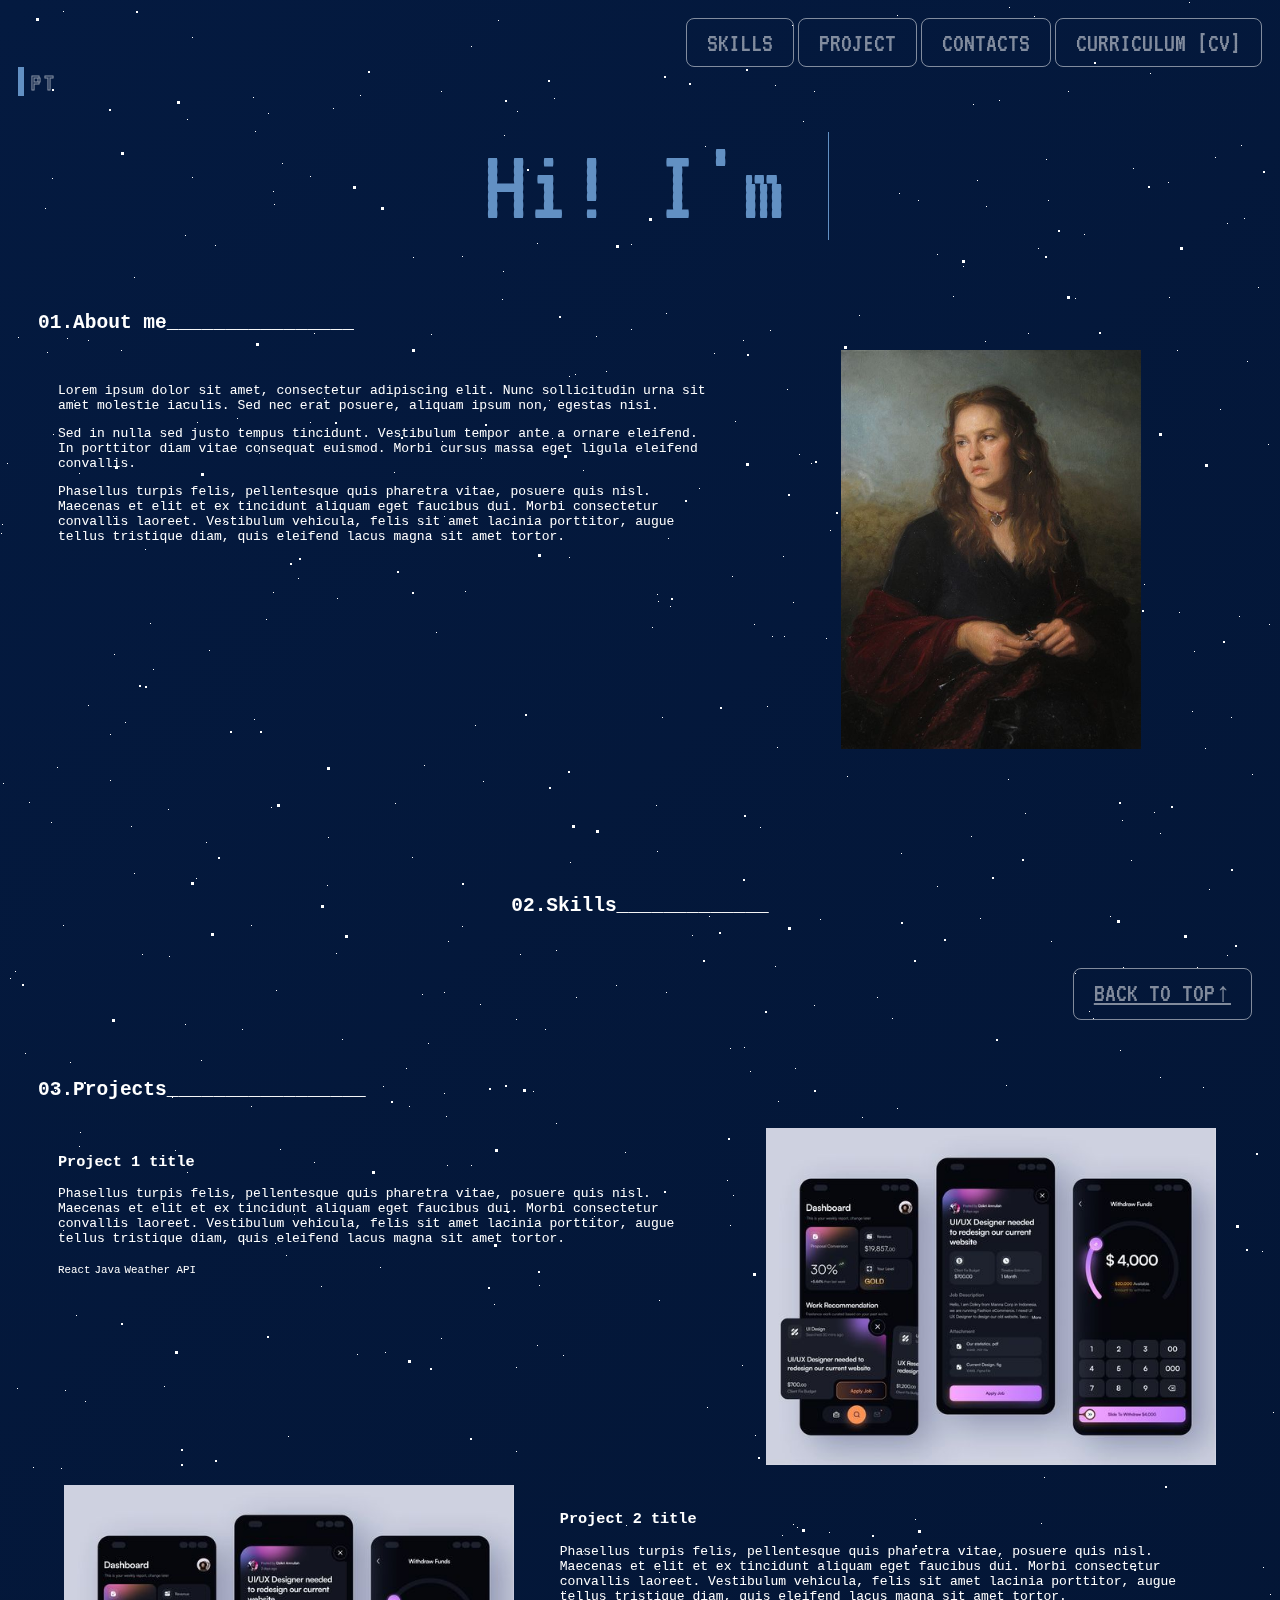
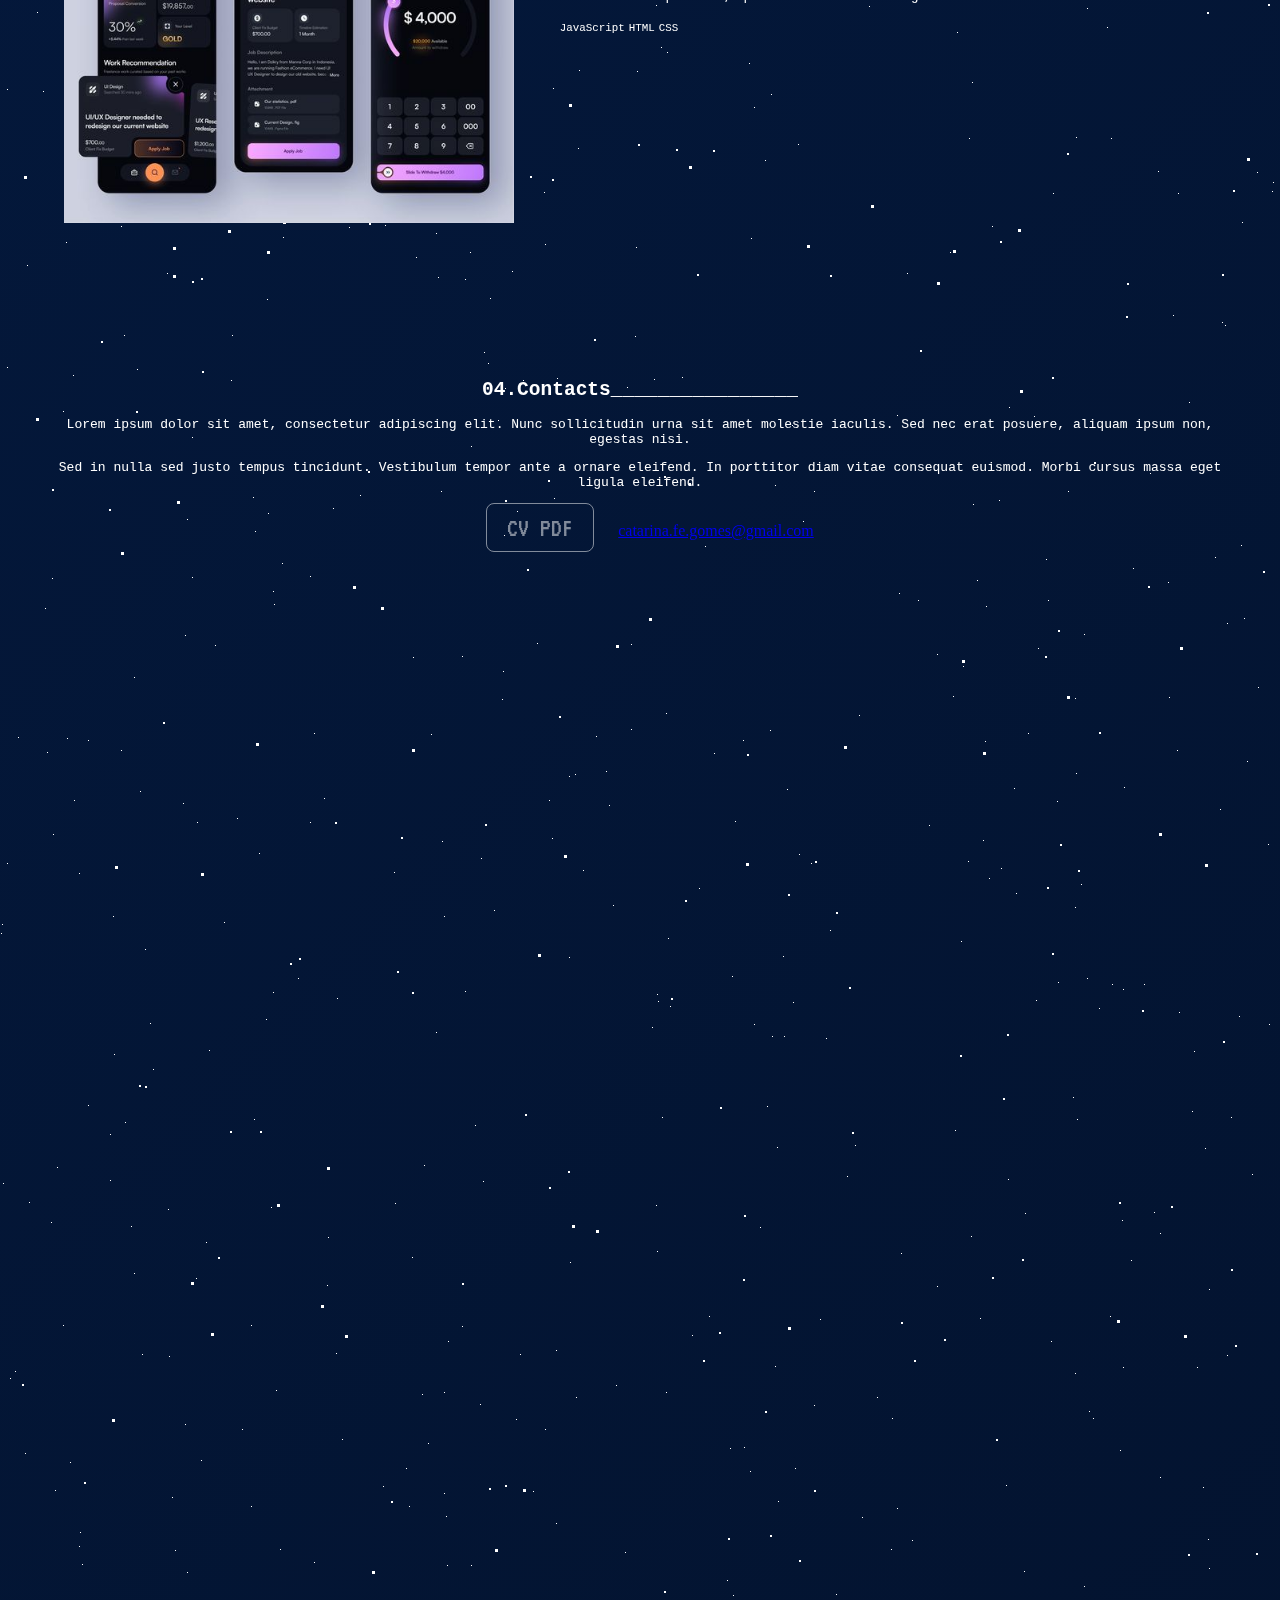
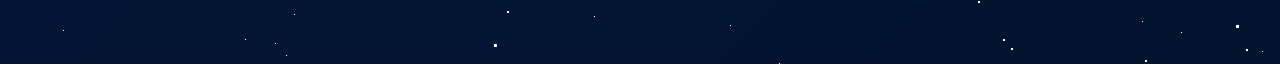
==== english.html @ 00a20826 "versão 5" ====
<!DOCTYPE html>
<html lang="pt-PT">
    <head>
        <meta charset="utf-8"/>
        <title>Catarina Gomes</title>
        <meta name="viewport" content="width=device-width"/>
        <link rel="icon" href="/favicon-nobg.png" type="image/x-icon" />


        <link rel="stylesheet" href="docs/assets/CSS/styles.css">
        <link rel="stylesheet" href="docs/assets/CSS/enTitleStyles.css">
        <link rel="stylesheet" href="docs/assets/CSS/starsBg.css">

        <link rel="canonical" href="https://catarina27.github.io/catarinafg.github.io/index.html" />
        <link rel="alternate" href="https://catarina27.github.io/catarinafg.github.io/index.html" hreflang="pt-pt" />
        <link rel="canonical" href="https://catarina27.github.io/catarinafg.github.io/index.html" />
        <link rel="alternate" href="https://catarina27.github.io/catarinafg.github.io/english.html" hreflang="en-gb" />

        <link rel="preconnect" href="https://fonts.googleapis.com">
        <link rel="preconnect" href="https://fonts.gstatic.com" crossorigin>
        <link href="https://fonts.googleapis.com/css2?family=VT323&display=swap" rel="stylesheet">
    </head>
 
    <body>
        <div id="stars"></div>
        <div id="stars2"></div>
        <div id="stars3"></div>
        
        <div class="menu">
            <a href="#competencias"> <button id="btn" type="button">Skills</button></a>
            <a href="#projetos"> <button id="btn" type="button">Project</button></a>
            <a href="#contactos"> <button id="btn" type="button">Contacts</button></a>
            <a href="/docs/dummy.pdf"> <button id="btn" type="button">Curriculum [CV]</button></a>
        </div>

        <a href="index.html"><button class="button" data-text="Awesome">
            <span class="actual-text">&nbsp;Pt⠀⠀⠀⠀⠀&nbsp;</span>
            <span aria-hidden="true" class="hover-text">&nbsp;Português&nbsp;</span>
        </button></a>

        <h1 class="center" aria-label="Hi! I'm a developer">
            Hi! I'm&nbsp;<span class="typewriter"></span>
        </h1>

    <div class="group">
        <h2>01.About me________________</h2>
        <div class="project1"> 
            <div class="description">
            <p>Lorem ipsum dolor sit amet, consectetur adipiscing elit. 
                Nunc sollicitudin urna sit amet molestie iaculis. 
                Sed nec erat posuere, aliquam ipsum non, egestas nisi.</p>
            <p>Sed in nulla sed justo tempus tincidunt. 
                Vestibulum tempor ante a ornare eleifend. 
                In porttitor diam vitae consequat euismod. 
                Morbi cursus massa eget ligula eleifend convallis.</p>
            <p>Phasellus turpis felis, pellentesque quis pharetra vitae, posuere quis nisl. 
                Maecenas et elit et ex tincidunt aliquam eget faucibus dui. 
                Morbi consectetur convallis laoreet. 
                Vestibulum vehicula, felis sit amet lacinia porttitor, augue tellus tristique diam, quis eleifend lacus magna sit amet tortor.</p>  
            </div>
        </div>
        <img class="profileImage" src="docs/assets/images/dummyPfp.jpg" onload="" alt="Profile Picture">
    </div>
    <div class="group">
        <div class="center">
            <h2 id="competencias">02.Skills_____________</h2>
        </div>
    </div>
    <div class="group">
            <h2 id="projetos">03.Projects_________________</h2>
        <div class="project1">
            <h3> Project 1 title</h3>
            <p>Phasellus turpis felis, pellentesque quis pharetra vitae, posuere quis nisl. 
                Maecenas et elit et ex tincidunt aliquam eget faucibus dui. 
                Morbi consectetur convallis laoreet. 
                Vestibulum vehicula, felis sit amet lacinia porttitor, augue tellus tristique diam, quis eleifend lacus magna sit amet tortor.</p>
            <small>React</small>
            <small>Java</small>
            <small>Weather API</small>
        </div>
            <img class="projectImage" src="docs/assets/images/dummyImage.jpg" onload="" alt="Project 1 image">
        
        <div class="project2">
            <h3> Project 2 title</h3>
            <p>Phasellus turpis felis, pellentesque quis pharetra vitae, posuere quis nisl. 
                Maecenas et elit et ex tincidunt aliquam eget faucibus dui. 
                Morbi consectetur convallis laoreet. 
                Vestibulum vehicula, felis sit amet lacinia porttitor, augue tellus tristique diam, quis eleifend lacus magna sit amet tortor.</p>
            <small>JavaScript</small>
            <small>HTML</small>
            <small>CSS</small>
        </div>
            <img class="projectImage" src="docs/assets/images/dummyImage.jpg" onload="" alt="Project 2 image">
        
    </div>
    <div class="group">
        <div class="center">
            <h2 id="contactos">04.Contacts________________</h2>
            <p>Lorem ipsum dolor sit amet, consectetur adipiscing elit. Nunc sollicitudin urna sit amet molestie iaculis. Sed nec erat posuere, aliquam ipsum non, egestas nisi.</p>
            <p>Sed in nulla sed justo tempus tincidunt. Vestibulum tempor ante a ornare eleifend. In porttitor diam vitae consequat euismod. Morbi cursus massa eget ligula eleifend.</p>
            
            <a class="curriculumButton" href="/docs/dummy.pdf"><button type="button">CV PDF</button></a>
            <a href = "mailto: catarina.fe.gomes@gmail.com">catarina.fe.gomes@gmail.com</a>
        </div>
    </div>   

    <a href="#" class="top">Back to Top&#8593;</a>      
    </body>
</html>
---- docs/assets/CSS/styles.css ----
body {
	background: linear-gradient(-45deg, #000000, #041A40);
	background-size: 400% 400%;
	animation: gradient 15s ease infinite;
	height: 100vh;
  padding: 10px;
}

@keyframes gradient {
	0% {background-position: 0% 50%;}
	50% {background-position: 100% 50%;}
	100% {background-position: 0% 50%;}
}

body {
    color: #ffffff;
   }

.column {
    float: left;
    width: 25%;
  }
  
.row:after {
    content: "";
    display: table;
    clear: both;
  }

h2{
  overflow-x: hidden;
    font-family: monospace;
    font-style: normal;
}

h3{
  overflow-x: hidden;
    font-family: monospace;
    font-style: normal;
}

p{
  overflow-x: hidden;
    font-family: monospace;
    font-style: normal;
}

small{
  overflow-x: hidden;
    font-family: monospace;
    font-style: normal;
}

body::-webkit-scrollbar {
  width: 0; /* Oculta a barra de rolagem no Chrome, Safari e Opera */
}

.title{
    text-align: center;
    padding: 10px;
}
.group{
  padding: 20px;
  margin-bottom: 70px;
}
.subtitle

.description

.aboutme{
  float: left;
  width: 55%;
  padding: 20px;
}
.profileImage{
  display: block;
  margin-left: auto;
  margin-right: auto;
  width: 300px;
  max-width: 100%;
  height: auto;
  transition: transform 0.5s ease;
}
.profileImage:hover{
  
  box-shadow: 0px 0px 20px 10px #ffbb763f;
  border: 1px solid rgba(255, 255, 255, 0.454);
  transform: scale(1.1);
}


.habilities{
    float: left;
    width: 50%;
    padding: 10px;
}
.project1{
    float: left;
    width: 55%;
    padding: 20px;
}
.project2{
    float: right;
    width: 55%;
    padding: 20px;
}
.projectImage{
    display: block;
    margin-left: auto;
    margin-right: auto;
    width: 450px;
    max-width: 100%;
    height: auto;
    padding: 10px;
    transition: transform 0.5s ease;
}
.projectImage:hover{
  transform: scale(1.1);
}
.projects{
    float: right;
    width: 50%;
    padding: 10px;
}
.center{
    text-align: center;
    padding: 20px;
}
.curriculumButton{
    padding: 20px;
}

/*------------ menu ---------------*/
.menu{
  text-align: right;
  padding-left: 20%;
}

button {
  padding: 10px 20px;
  text-transform: uppercase;
  border-radius: 8px;
  font-size: 15px;
  font-weight: 500;
  color: #ffffff80;
  text-shadow: none;
  background: transparent;
  cursor: pointer;
  box-shadow: transparent;
  border: 1px solid #ffffff80;
  transition: 0.5s ease;
  user-select: none;
  font-family: "VT323", monospace;
  font-style: normal;
  font-size: 3vmin;
}

#btn:hover{
  color: #ffffff;
  background: #6290C3;
  box-shadow: 0 0 25px #6290C3;
}

/*------------ Language Button ------------*/
/* === removing default button style ===*/
.button {
    margin: 0;
    height: auto;
    background: transparent;
    padding: 0;
    border: none;
    cursor: pointer;
  }
  
  /* button styling */
  .button {
    size: 5px;
    --border-right: 6px;
    --text-stroke-color: rgba(255,255,255,0.5);
    --animation-color: #6290C3;
    --fs-size: 25px;
    padding-bottom: 0px;
    letter-spacing: 3px;
    text-decoration: none;
    font-size: var(--fs-size);
    font-family: "VT323", monospace;
    position: relative;
    text-transform: uppercase;
    color: transparent;
    -webkit-text-stroke: 1px var(--text-stroke-color);
  }
  /* this is the text, when you hover on button */
  .hover-text {
    position: absolute;
    box-sizing: border-box;
    content: attr(data-text);
    color: var(--animation-color);
    padding-top: 6px;
    width: 0%;
    inset: 0;
    border-right: var(--border-right) solid var(--animation-color);
    overflow: hidden;
    transition: 0.5s;
    -webkit-text-stroke: 1px var(--animation-color);
  }
  /* hover */
  .button:hover .hover-text {
    width: 100%;
    filter: drop-shadow(0 0 23px var(--animation-color))
  }


  /*----------- voltar para cima -----------*/
.top {
  float: right;
  overflow: hidden;
  --offset: 50px; 
   
  position: sticky;
  bottom: 20px;      
  margin-right:10px; 
  place-self: end;
  margin-top: calc(100vh + var(--offset));

  /* visual styling */
  padding: 10px 20px;
  text-transform: uppercase;
  border-radius: 8px;
  font-size: 15px;
  font-weight: 500;
  color: #ffffff80;
  text-shadow: none;
  background: transparent;
  cursor: pointer;
  box-shadow: transparent;
  border: 1px solid #ffffff80;
  transition: 0.5s ease;
  user-select: none;
  font-family: "VT323", monospace;
  font-style: normal;
  font-size: 3vmin;
}

html,
body {
  scroll-behavior: smooth;
}
---- docs/assets/CSS/enTitleStyles.css ----
.vt323-regular {
    font-family: "VT323", monospace;
    font-style: normal;
  }

h1 {
    font-size: 12vmin;
    color: #6290C3;
    text-align: left;
    font-family: "VT323", monospace;
    font-weight: 400;
    font-style: normal;
    margin: 1rem 0 1rem 2rem;
  }
  
  /* Typewriter effect 1 */
  @keyframes typing {
    0.0000%, 27.3488% { content: " "; }
    1.1395%, 26.2093% { content: "a "; }
    2.2791%, 25.0698% { content: "a d"; }
    3.4186%, 23.9302% { content: "a de"; }
    4.5581%, 22.7907% { content: "a dev"; }
    5.6977%, 21.6512% { content: "a deve"; }
    6.8372%, 20.5116% { content: "a devel"; }
    7.9767%, 19.3721% { content: "a develo"; }
    9.1163%, 18.2326% { content: "a develop"; }
    10.2558%, 17.0930% { content: "a develope"; }
    11.3953%, 15.9536% { content: "a developer"; }
    12.5348%, 14.8141% { content: "a developer"; }

    30.7674%, 51.2791% { content: " "; }
    31.9070%, 50.1395% { content: "C"; }
    33.0465%, 49.0000% { content: "Ca"; }
    34.1860%, 47.8605% { content: "Cat"; }
    35.3256%, 46.7209% { content: "Cata"; }
    36.4651%, 45.5814% { content: "Catar"; }
    37.6047%, 44.4419% { content: "Catari"; }
    38.7442%, 43.3024% { content: "Catarin"; }
    39.8837%, 42.1629% { content: "Catarina"; }
    41.0232%, 41.0232% { content: "Catarina"; }
    42.1627%, 39.8837% { content: "Catarina"; } 

    54.6977%, 75.2093% { content: ""; }
    55.8372%, 74.0698% { content: "a"; }
    56.9767%, 72.9302% { content: "a h"; }
    58.1163%, 71.7907% { content: "a hu"; }
    59.2558%, 70.6512% { content: "a hum"; }
    60.3953%, 69.5116% { content: "a huma"; }
    61.5349%, 68.3721% { content: "a human"; }
  
    74.0705%, 99.1395% { content: " "; }
    75.21%, 98% { content: "a"; }
    76.3495%, 96.8605% { content: "an"; }
    77.489%, 95.721% { content: "an e"; }
    78.6285%, 94.5815% { content: "an en"; }
    79.768%, 93.442% { content: "an eng"; }
    80.9075%, 92.3025% { content: "an engi"; }
    82.047%, 91.163% { content: "an engin"; }
    83.1865%, 90.0235% { content: "an engine"; }
    84.326%, 88.884% { content: "an enginee"; }
    85.4655%, 87.7445% { content: "an engineer"; }
  }
  
  @keyframes blink {
    0%, 100% { opacity: 1; }
    50% { opacity: 0; }
  }
  
  .typewriter {
    --caret: currentcolor;
  }
  
  .typewriter::before {
    content: "";
    animation: typing 13.5s infinite;
  }
  
  .typewriter::after {
    content: "";
    border-right: 1px solid var(--caret);
    animation: blink 0.5s linear infinite;
  }
  
  .typewriter.thick::after {
    border-right: 1ch solid var(--caret);
  }
  
  .typewriter.nocaret::after {
    border-right: 0;
  }
  
  
  @media (prefers-reduced-motion) {
    .typewriter::after {
      animation: none;
    }
    
    @keyframes sequencePopup {
      0%, 100% { content: "a developer"; }
      25% { content: "Catarina Ferreira Gomes"; }
      50% { content: "a reader"; }
      75% { content: "a human"; }
    }
  
    .typewriter::before {
      content: "a developer";
      animation: sequencePopup 12s linear infinite;
    }
  }
---- docs/assets/CSS/starsBg.css ----
#stars, #stars2, #stars3 {
    position: fixed; /* Mantém as estrelas fixas na tela */
    top: 0;
    left: 0;
    width: 100%;
    height: 100%;
    z-index: -1; /* Define um índice z menor para as estrelas */
}

#stars {
  width: 1px;
  height: 1px;
  background: transparent;
  box-shadow: 1602px 661px #FFF , 1779px 795px #FFF , 1154px 812px #FFF , 1328px 800px #FFF , 1262px 1251px #FFF , 1976px 432px #FFF , 1650px 1853px #FFF , 1001px 468px #FFF , 609px 405px #FFF , 1842px 1576px #FFF , 742px 1365px #FFF , 321px 1286px #FFF , 462px 926px #FFF , 481px 458px #FFF , 484px 1952px #FFF , 380px 1267px #FFF , 1122px 820px #FFF , 1626px 1217px #FFF , 1953px 1255px #FFF , 1728px 140px #FFF , 1430px 1262px #FFF , 7px 463px #FFF , 1664px 338px #FFF , 63px 11px #FFF , 552px 438px #FFF , 3px 783px #FFF , 1247px 361px #FFF , 803px 121px #FFF , 755px 1435px #FFF , 659px 1572px #FFF , 462px 256px #FFF , 654px 1979px #FFF , 1747px 1521px #FFF , 1222px 1922px #FFF , 1615px 1672px #FFF , 980px 918px #FFF , 1477px 1509px #FFF , 1311px 365px #FFF , 286px 1255px #FFF , 897px 1108px #FFF , 770px 330px #FFF , 337px 598px #FFF , 1192px 711px #FFF , 1656px 1284px #FFF , 1808px 543px #FFF , 1099px 608px #FFF , 1215px 157px #FFF , 1670px 748px #FFF , 110px 734px #FFF , 1513px 1678px #FFF , 137px 1969px #FFF , 242px 1029px #FFF , 670px 606px #FFF , 1173px 1915px #FFF , 1730px 1946px #FFF , 1617px 1395px #FFF , 294px 1214px #FFF , 942px 1551px #FFF , 327px 885px #FFF , 1961px 128px #FFF , 314px 333px #FFF , 845px 1457px #FFF , 1293px 408px #FFF , 1058px 582px #FFF , 1981px 1771px #FFF , 1473px 311px #FFF , 1227px 955px #FFF , 1937px 1262px #FFF , 754px 624px #FFF , 266px 619px #FFF , 182px 1621px #FFF , 29px 802px #FFF , 1075px 298px #FFF , 1986px 1900px #FFF , 1770px 447px #FFF , 1291px 57px #FFF , 782px 1535px #FFF , 1312px 111px #FFF , 1194px 651px #FFF , 899px 193px #FFF , 282px 163px #FFF , 1341px 998px #FFF , 379px 1540px #FFF , 406px 1584px #FFF , 1227px 223px #FFF , 1525px 402px #FFF , 66px 1842px #FFF , 1531px 1873px #FFF , 1303px 376px #FFF , 1949px 1797px #FFF , 1093px 1018px #FFF , 937px 886px #FFF , 1954px 1675px #FFF , 1957px 304px #FFF , 74px 400px #FFF , 556px 1123px #FFF , 1659px 1330px #FFF , 1110px 916px #FFF , 503px 271px #FFF , 1574px 1851px #FFF , 436px 1833px #FFF , 175px 1150px #FFF , 43px 1691px #FFF , 1758px 1857px #FFF , 413px 257px #FFF , 596px 336px #FFF , 1608px 338px #FFF , 333px 108px #FFF , 794px 1318px #FFF , 1150px 73px #FFF , 891px 1149px #FFF , 1614px 387px #FFF , 1930px 1770px #FFF , 465px 591px #FFF , 394px 472px #FFF , 438px 1877px #FFF , 537px 1345px #FFF , 583px 470px #FFF , 1493px 1112px #FFF , 1437px 1380px #FFF , 494px 1304px #FFF , 17px 1388px #FFF , 1001px 1558px #FFF , 10px 978px #FFF , 25px 1053px #FFF , 732px 576px #FFF , 1169px 297px #FFF , 915px 1519px #FFF , 280px 1149px #FFF , 1430px 761px #FFF , 45px 208px #FFF , 1790px 1104px #FFF , 953px 296px #FFF , 1480px 733px #FFF , 1024px 1171px #FFF , 1473px 1335px #FFF , 631px 329px #FFF , 1498px 1792px #FFF , 385px 1825px #FFF , 483px 781px #FFF , 1888px 85px #FFF , 1659px 715px #FFF , 192px 177px #FFF , 275px 1243px #FFF , 1203px 1087px #FFF , 412px 857px #FFF , 1302px 1270px #FFF , 787px 389px #FFF , 751px 1838px #FFF , 1381px 1377px #FFF , 196px 878px #FFF , 134px 277px #FFF , 145px 549px #FFF , 1957px 1961px #FFF , 1120px 1050px #FFF , 1354px 972px #FFF , 1158px 1771px #FFF , 47px 352px #FFF , 1112px 584px #FFF , 164px 1386px #FFF , 1273px 1782px #FFF , 110px 780px #FFF , 502px 299px #FFF , 1768px 933px #FFF , 886px 1287px #FFF , 1309px 1130px #FFF , 847px 776px #FFF , 1713px 269px #FFF , 1718px 795px #FFF , 1984px 717px #FFF , 985px 341px #FFF , 1462px 1078px #FFF , 1702px 1461px #FFF , 167px 1873px #FFF , 862px 1117px #FFF , 1968px 932px #FFF , 814px 91px #FFF , 1530px 607px #FFF , 1799px 1571px #FFF , 1868px 1734px #FFF , 1800px 1137px #FFF , 52px 178px #FFF , 901px 853px #FFF , 1181px 1232px #FFF , 209px 650px #FFF , 1165px 1321px #FFF , 1046px 159px #FFF , 578px 1748px #FFF , 18px 337px #FFF , 70px 1062px #FFF , 1670px 270px #FFF , 1828px 1321px #FFF , 1817px 336px #FFF , 124px 1935px #FFF , 1840px 594px #FFF , 836px 1194px #FFF , 1292px 1801px #FFF , 1547px 945px #FFF , 500px 1563px #FFF , 569px 376px #FFF , 1107px 1627px #FFF , 662px 717px #FFF , 1352px 762px #FFF , 771px 1694px #FFF , 1529px 484px #FFF , 1609px 798px #FFF , 652px 627px #FFF , 498px 20px #FFF , 1308px 164px #FFF , 245px 1239px #FFF , 1131px 860px #FFF , 1028px 333px #FFF , 765px 1760px #FFF , 1627px 684px #FFF , 70px 1586px #FFF , 63px 1230px #FFF , 1727px 465px #FFF , 1946px 1862px #FFF , 169px 956px #FFF , 121px 1826px #FFF , 1615px 725px #FFF , 1225px 1925px #FFF , 1678px 323px #FFF , 606px 371px #FFF , 616px 985px #FFF , 490px 1898px #FFF , 516px 1019px #FFF , 878px 1448px #FFF , 1533px 98px #FFF , 625px 1152px #FFF , 224px 522px #FFF , 215px 245px #FFF , 153px 669px #FFF , 1530px 1652px #FFF , 1796px 1697px #FFF , 908px 1456px #FFF , 1326px 1947px #FFF , 1294px 872px #FFF , 806px 1296px #FFF , 783px 556px #FFF , 1075px 973px #FFF , 613px 505px #FFF , 1160px 833px #FFF , 1053px 1793px #FFF , 1343px 1990px #FFF , 937px 254px #FFF , 1084px 234px #FFF , 575px 374px #FFF , 367px 1656px #FFF , 494px 510px #FFF , 1403px 1242px #FFF , 1827px 1741px #FFF , 1239px 616px #FFF , 579px 1670px #FFF , 971px 836px #FFF , 1025px 813px #FFF , 707px 1407px #FFF , 188px 1777px #FFF , 1576px 18px #FFF , 1px 533px #FFF , 1123px 589px #FFF , 88px 705px #FFF , 1844px 679px #FFF , 121px 350px #FFF , 1853px 470px #FFF , 1333px 263px #FFF , 1702px 957px #FFF , 475px 725px #FFF , 1650px 75px #FFF , 1372px 11px #FFF , 714px 353px #FFF , 968px 461px #FFF , 1413px 1400px #FFF , 1856px 1724px #FFF , 793px 1524px #FFF , 1717px 962px #FFF , 1263px 1567px #FFF , 1621px 1961px #FFF , 537px 243px #FFF , 912px 1140px #FFF , 659px 1300px #FFF , 113px 516px #FFF , 1111px 1738px #FFF , 336px 953px #FFF , 1038px 248px #FFF , 692px 935px #FFF , 516px 1451px #FFF , 1057px 401px #FFF , 1014px 388px #FFF , 1363px 1764px #FFF , 855px 745px #FFF , 57px 767px #FFF , 779px 1263px #FFF , 1746px 1797px #FFF , 1975px 848px #FFF , 1051px 941px #FFF , 79px 1146px #FFF , 1945px 1015px #FFF , 1506px 1855px #FFF , 955px 730px #FFF , 27px 1865px #FFF , 1378px 1691px #FFF , 969px 1738px #FFF , 206px 842px #FFF , 1068px 91px #FFF , 1466px 1725px #FFF , 533px 1091px #FFF , 1205px 748px #FFF , 324px 398px #FFF , 1417px 1048px #FFF , 349px 1827px #FFF , 730px 1048px #FFF , 1671px 690px #FFF , 1441px 1068px #FFF , 251px 925px #FFF , 144px 1631px #FFF , 108px 1524px #FFF , 187px 1172px #FFF , 183px 403px #FFF , 907px 1873px #FFF , 973px 104px #FFF , 65px 1390px #FFF , 372px 1486px #FFF , 424px 765px #FFF , 1410px 350px #FFF , 760px 827px #FFF , 1179px 612px #FFF , 251px 1106px #FFF , 657px 851px #FFF , 63px 925px #FFF , 1272px 1791px #FFF , 1361px 1189px #FFF , 778px 1101px #FFF , 817px 1436px #FFF , 1884px 1440px #FFF , 1662px 1781px #FFF , 276px 990px #FFF , 1835px 1617px #FFF , 1516px 246px #FFF , 544px 1792px #FFF , 667px 1652px #FFF , 1142px 1221px #FFF , 1417px 38px #FFF , 33px 1467px #FFF , 1087px 1608px #FFF , 1406px 1323px #FFF , 440px 1564px #FFF , 1697px 758px #FFF , 743px 340px #FFF , 1244px 218px #FFF , 1382px 1783px #FFF , 539px 1285px #FFF , 273px 592px #FFF , 1268px 444px #FFF , 1302px 70px #FFF , 989px 478px #FFF , 1044px 1477px #FFF , 395px 803px #FFF , 1609px 1799px #FFF , 999px 100px #FFF , 1444px 2000px #FFF , 1966px 1675px #FFF , 51px 822px #FFF , 1387px 825px #FFF , 983px 440px #FFF , 1269px 624px #FFF , 1303px 1455px #FFF , 666px 313px #FFF , 1776px 132px #FFF , 1041px 1523px #FFF , 168px 1599px #FFF , 1714px 604px #FFF , 657px 594px #FFF , 1301px 1318px #FFF , 961px 541px #FFF , 310px 422px #FFF , 636px 1847px #FFF , 814px 1005px #FFF , 444px 1093px #FFF , 583px 1551px #FFF , 1746px 1807px #FFF , 1550px 1359px #FFF , 283px 1837px #FFF , 1257px 1772px #FFF , 1620px 1691px #FFF , 727px 1180px #FFF , 798px 1744px #FFF , 754px 1707px #FFF , 1871px 189px #FFF , 1355px 1000px #FFF , 1839px 599px #FFF , 7px 1689px #FFF , 775px 966px #FFF , 231px 1980px #FFF , 1231px 717px #FFF , 1748px 1658px #FFF , 385px 1352px #FFF , 1168px 182px #FFF , 576px 997px #FFF , 1955px 279px #FFF , 314px 1162px #FFF , 626px 1525px #FFF , 1372px 597px #FFF , 168px 809px #FFF , 1559px 1646px #FFF , 1316px 600px #FFF , 1903px 1615px #FFF , 1899px 173px #FFF , 1936px 1042px #FFF , 977px 180px #FFF , 80px 1132px #FFF , 1258px 287px #FFF , 1944px 1624px #FFF , 1710px 1271px #FFF , 859px 315px #FFF , 658px 601px #FFF , 444px 516px #FFF , 1443px 70px #FFF , 61px 1468px #FFF , 67px 338px #FFF , 1888px 711px #FFF , 1838px 1848px #FFF , 1252px 774px #FFF , 1986px 1392px #FFF , 1734px 213px #FFF , 1904px 76px #FFF , 1503px 1882px #FFF , 268px 113px #FFF , 1124px 387px #FFF , 565px 1591px #FFF , 446px 1116px #FFF , 1861px 661px #FFF , 55px 1090px #FFF , 328px 837px #FFF , 775px 85px #FFF , 436px 632px #FFF , 1704px 904px #FFF , 406px 1068px #FFF , 1077px 719px #FFF , 125px 722px #FFF , 1735px 174px #FFF , 1541px 1590px #FFF , 1883px 498px #FFF , 733px 1195px #FFF , 1178px 1793px #FFF , 254px 719px #FFF , 1790px 545px #FFF , 799px 454px #FFF , 1076px 1737px #FFF , 360px 95px #FFF , 516px 1367px #FFF , 1016px 493px #FFF , 1340px 15px #FFF , 1843px 355px #FFF , 416px 1857px #FFF , 1745px 1967px #FFF , 1768px 1266px #FFF , 778px 1437px #FFF , 1892px 1480px #FFF , 1861px 1700px #FFF , 1973px 832px #FFF , 132px 1773px #FFF , 1928px 1974px #FFF , 470px 1852px #FFF , 1855px 463px #FFF , 892px 1018px #FFF , 374px 1670px #FFF , 140px 391px #FFF , 1868px 1945px #FFF , 505px 1988px #FFF , 1798px 1514px #FFF , 134px 873px #FFF , 1319px 1278px #FFF , 1796px 1403px #FFF , 1400px 503px #FFF , 480px 1004px #FFF , 53px 434px #FFF , 1075px 507px #FFF , 1376px 13px #FFF , 150px 623px #FFF , 563px 1355px #FFF , 1464px 858px #FFF , 1123px 967px #FFF , 1273px 1412px #FFF , 1378px 1689px #FFF , 1390px 1248px #FFF , 273px 191px #FFF , 471px 46px #FFF , 1520px 780px #FFF , 830px 530px #FFF , 1369px 1915px #FFF , 434px 1541px #FFF , 1658px 753px #FFF , 1955px 1908px #FFF , 409px 1106px #FFF , 1609px 597px #FFF , 637px 1671px #FFF , 1957px 475px #FFF , 1595px 1496px #FFF , 1979px 1958px #FFF , 1364px 1658px #FFF , 929px 425px #FFF , 1197px 967px #FFF , 82px 1164px #FFF , 310px 176px #FFF , 1242px 1822px #FFF , 1081px 484px #FFF , 1436px 1211px #FFF , 992px 1826px #FFF , 1801px 714px #FFF , 1034px 16px #FFF , 1241px 145px #FFF , 1815px 811px #FFF , 517px 111px #FFF , 512px 1871px #FFF , 185px 1024px #FFF , 869px 1606px #FFF , 904px 1418px #FFF , 271px 807px #FFF , 1627px 1971px #FFF , 1048px 200px #FFF , 1543px 152px #FFF , 1559px 924px #FFF , 1205px 1281px #FFF , 1073px 697px #FFF , 1614px 426px #FFF , 1064px 1329px #FFF , 1963px 1252px #FFF , 444px 992px #FFF , 553px 1688px #FFF , 298px 578px #FFF , 772px 636px #FFF , 1755px 1446px #FFF , 1503px 450px #FFF , 504px 135px #FFF , 1714px 314px #FFF , 447px 1165px #FFF , 1903px 1258px #FFF , 1916px 434px #FFF , 1468px 1851px #FFF , 631px 244px #FFF , 201px 1060px #FFF , 88px 340px #FFF , 342px 1039px #FFF , 699px 488px #FFF , 1284px 1794px #FFF , 1458px 759px #FFF , 1335px 1629px #FFF , 1367px 1363px #FFF , 185px 235px #FFF , 76px 1315px #FFF , 1528px 198px #FFF , 471px 1165px #FFF , 1160px 1077px #FFF , 79px 473px #FFF , 114px 654px #FFF , 1400px 722px #FFF , 829px 1532px #FFF , 448px 941px #FFF , 627px 1987px #FFF , 820px 919px #FFF , 1506px 217px #FFF , 1946px 1562px #FFF , 142px 1489px #FFF , 793px 602px #FFF , 441px 91px #FFF , 259px 453px #FFF , 1538px 1732px #FFF , 1498px 1501px #FFF , 656px 805px #FFF , 1808px 1178px #FFF , 1954px 890px #FFF , 656px 1605px #FFF , 1177px 350px #FFF , 666px 992px #FFF , 1486px 305px #FFF , 661px 1647px #FFF , 1209px 1168px #FFF , 1499px 1450px #FFF , 554px 98px #FFF , 744px 1047px #FFF , 2px 524px #FFF , 383px 1086px #FFF , 1822px 244px #FFF , 1704px 1714px #FFF , 797px 1527px #FFF , 1916px 1610px #FFF , 1865px 860px #FFF , 1567px 1823px #FFF , 1340px 273px #FFF , 1133px 168px #FFF , 557px 1978px #FFF , 1419px 1724px #FFF , 668px 538px #FFF , 1411px 1026px #FFF , 1194px 1431px #FFF , 267px 1899px #FFF , 556px 950px #FFF , 1847px 1514px #FFF , 255px 131px #FFF , 442px 441px #FFF , 1089px 1011px #FFF , 1931px 1781px #FFF , 187px 119px #FFF , 1317px 1797px #FFF , 15px 971px #FFF , 1542px 618px #FFF , 594px 1216px #FFF , 523px 1980px #FFF , 682px 1977px #FFF , 1840px 1934px #FFF , 73px 1975px #FFF , 192px 37px #FFF , 1796px 1491px #FFF , 237px 418px #FFF , 635px 1936px #FFF , 735px 421px #FFF , 1785px 1564px #FFF , 85px 1401px #FFF , 288px 1436px #FFF , 972px 1682px #FFF , 986px 206px #FFF , 730px 1225px #FFF , 569px 557px #FFF , 1805px 1898px #FFF , 488px 1963px #FFF , 877px 997px #FFF , 545px 1029px #FFF , 1725px 1017px #FFF , 1320px 1855px #FFF , 1220px 409px #FFF , 1911px 453px #FFF , 784px 636px #FFF , 570px 862px #FFF , 1009px 7px #FFF , 432px 1640px #FFF , 1941px 1197px #FFF , 422px 994px #FFF , 465px 1879px #FFF , 918px 200px #FFF , 1978px 1313px #FFF , 520px 954px #FFF , 1270px 1594px #FFF , 1087px 578px #FFF , 1597px 58px #FFF , 1782px 550px #FFF , 274px 204px #FFF , 1743px 1662px #FFF , 441px 1338px #FFF , 545px 1844px #FFF , 1702px 894px #FFF , 1760px 1426px #FFF , 795px 1068px #FFF , 1076px 373px #FFF , 1666px 1594px #FFF , 1490px 1257px #FFF , 7px 1967px #FFF , 357px 1354px #FFF , 1740px 1071px #FFF , 1876px 1981px #FFF , 421px 1758px #FFF , 750px 1071px #FFF , 963px 266px #FFF , 918px 1422px #FFF , 811px 463px #FFF , 1084px 1186px #FFF , 950px 1852px #FFF , 709px 916px #FFF , 37px 1612px #FFF , 777px 747px #FFF , 749px 1663px #FFF , 1036px 600px #FFF , 1951px 1697px #FFF , 1208px 1139px #FFF , 549px 400px #FFF , 1144px 584px #FFF , 1466px 1315px #FFF , 131px 826px #FFF , 172px 1097px #FFF , 253px 97px #FFF , 197px 422px #FFF , 792px 25px #FFF , 957px 1632px #FFF , 1209px 889px #FFF , 826px 638px #FFF , 1464px 1137px #FFF , 1189px 2px #FFF , 1737px 1514px #FFF , 142px 954px #FFF , 1831px 544px #FFF , 1008px 779px #FFF , 1889px 257px #FFF , 1006px 1085px #FFF , 428px 1043px #FFF , 1915px 1585px #FFF , 232px 1935px #FFF , 767px 706px #FFF , 431px 334px #FFF , 897px 15px #FFF , 705px 146px #FFF;
  animation: animStar 50s linear infinite;
}
#stars:after {
  content: " ";
  position: absolute;
  top: 2000px;
  width: 1px;
  height: 1px;
  background: transparent;
  box-shadow: 1602px 661px #FFF , 1779px 795px #FFF , 1154px 812px #FFF , 1328px 800px #FFF , 1262px 1251px #FFF , 1976px 432px #FFF , 1650px 1853px #FFF , 1001px 468px #FFF , 609px 405px #FFF , 1842px 1576px #FFF , 742px 1365px #FFF , 321px 1286px #FFF , 462px 926px #FFF , 481px 458px #FFF , 484px 1952px #FFF , 380px 1267px #FFF , 1122px 820px #FFF , 1626px 1217px #FFF , 1953px 1255px #FFF , 1728px 140px #FFF , 1430px 1262px #FFF , 7px 463px #FFF , 1664px 338px #FFF , 63px 11px #FFF , 552px 438px #FFF , 3px 783px #FFF , 1247px 361px #FFF , 803px 121px #FFF , 755px 1435px #FFF , 659px 1572px #FFF , 462px 256px #FFF , 654px 1979px #FFF , 1747px 1521px #FFF , 1222px 1922px #FFF , 1615px 1672px #FFF , 980px 918px #FFF , 1477px 1509px #FFF , 1311px 365px #FFF , 286px 1255px #FFF , 897px 1108px #FFF , 770px 330px #FFF , 337px 598px #FFF , 1192px 711px #FFF , 1656px 1284px #FFF , 1808px 543px #FFF , 1099px 608px #FFF , 1215px 157px #FFF , 1670px 748px #FFF , 110px 734px #FFF , 1513px 1678px #FFF , 137px 1969px #FFF , 242px 1029px #FFF , 670px 606px #FFF , 1173px 1915px #FFF , 1730px 1946px #FFF , 1617px 1395px #FFF , 294px 1214px #FFF , 942px 1551px #FFF , 327px 885px #FFF , 1961px 128px #FFF , 314px 333px #FFF , 845px 1457px #FFF , 1293px 408px #FFF , 1058px 582px #FFF , 1981px 1771px #FFF , 1473px 311px #FFF , 1227px 955px #FFF , 1937px 1262px #FFF , 754px 624px #FFF , 266px 619px #FFF , 182px 1621px #FFF , 29px 802px #FFF , 1075px 298px #FFF , 1986px 1900px #FFF , 1770px 447px #FFF , 1291px 57px #FFF , 782px 1535px #FFF , 1312px 111px #FFF , 1194px 651px #FFF , 899px 193px #FFF , 282px 163px #FFF , 1341px 998px #FFF , 379px 1540px #FFF , 406px 1584px #FFF , 1227px 223px #FFF , 1525px 402px #FFF , 66px 1842px #FFF , 1531px 1873px #FFF , 1303px 376px #FFF , 1949px 1797px #FFF , 1093px 1018px #FFF , 937px 886px #FFF , 1954px 1675px #FFF , 1957px 304px #FFF , 74px 400px #FFF , 556px 1123px #FFF , 1659px 1330px #FFF , 1110px 916px #FFF , 503px 271px #FFF , 1574px 1851px #FFF , 436px 1833px #FFF , 175px 1150px #FFF , 43px 1691px #FFF , 1758px 1857px #FFF , 413px 257px #FFF , 596px 336px #FFF , 1608px 338px #FFF , 333px 108px #FFF , 794px 1318px #FFF , 1150px 73px #FFF , 891px 1149px #FFF , 1614px 387px #FFF , 1930px 1770px #FFF , 465px 591px #FFF , 394px 472px #FFF , 438px 1877px #FFF , 537px 1345px #FFF , 583px 470px #FFF , 1493px 1112px #FFF , 1437px 1380px #FFF , 494px 1304px #FFF , 17px 1388px #FFF , 1001px 1558px #FFF , 10px 978px #FFF , 25px 1053px #FFF , 732px 576px #FFF , 1169px 297px #FFF , 915px 1519px #FFF , 280px 1149px #FFF , 1430px 761px #FFF , 45px 208px #FFF , 1790px 1104px #FFF , 953px 296px #FFF , 1480px 733px #FFF , 1024px 1171px #FFF , 1473px 1335px #FFF , 631px 329px #FFF , 1498px 1792px #FFF , 385px 1825px #FFF , 483px 781px #FFF , 1888px 85px #FFF , 1659px 715px #FFF , 192px 177px #FFF , 275px 1243px #FFF , 1203px 1087px #FFF , 412px 857px #FFF , 1302px 1270px #FFF , 787px 389px #FFF , 751px 1838px #FFF , 1381px 1377px #FFF , 196px 878px #FFF , 134px 277px #FFF , 145px 549px #FFF , 1957px 1961px #FFF , 1120px 1050px #FFF , 1354px 972px #FFF , 1158px 1771px #FFF , 47px 352px #FFF , 1112px 584px #FFF , 164px 1386px #FFF , 1273px 1782px #FFF , 110px 780px #FFF , 502px 299px #FFF , 1768px 933px #FFF , 886px 1287px #FFF , 1309px 1130px #FFF , 847px 776px #FFF , 1713px 269px #FFF , 1718px 795px #FFF , 1984px 717px #FFF , 985px 341px #FFF , 1462px 1078px #FFF , 1702px 1461px #FFF , 167px 1873px #FFF , 862px 1117px #FFF , 1968px 932px #FFF , 814px 91px #FFF , 1530px 607px #FFF , 1799px 1571px #FFF , 1868px 1734px #FFF , 1800px 1137px #FFF , 52px 178px #FFF , 901px 853px #FFF , 1181px 1232px #FFF , 209px 650px #FFF , 1165px 1321px #FFF , 1046px 159px #FFF , 578px 1748px #FFF , 18px 337px #FFF , 70px 1062px #FFF , 1670px 270px #FFF , 1828px 1321px #FFF , 1817px 336px #FFF , 124px 1935px #FFF , 1840px 594px #FFF , 836px 1194px #FFF , 1292px 1801px #FFF , 1547px 945px #FFF , 500px 1563px #FFF , 569px 376px #FFF , 1107px 1627px #FFF , 662px 717px #FFF , 1352px 762px #FFF , 771px 1694px #FFF , 1529px 484px #FFF , 1609px 798px #FFF , 652px 627px #FFF , 498px 20px #FFF , 1308px 164px #FFF , 245px 1239px #FFF , 1131px 860px #FFF , 1028px 333px #FFF , 765px 1760px #FFF , 1627px 684px #FFF , 70px 1586px #FFF , 63px 1230px #FFF , 1727px 465px #FFF , 1946px 1862px #FFF , 169px 956px #FFF , 121px 1826px #FFF , 1615px 725px #FFF , 1225px 1925px #FFF , 1678px 323px #FFF , 606px 371px #FFF , 616px 985px #FFF , 490px 1898px #FFF , 516px 1019px #FFF , 878px 1448px #FFF , 1533px 98px #FFF , 625px 1152px #FFF , 224px 522px #FFF , 215px 245px #FFF , 153px 669px #FFF , 1530px 1652px #FFF , 1796px 1697px #FFF , 908px 1456px #FFF , 1326px 1947px #FFF , 1294px 872px #FFF , 806px 1296px #FFF , 783px 556px #FFF , 1075px 973px #FFF , 613px 505px #FFF , 1160px 833px #FFF , 1053px 1793px #FFF , 1343px 1990px #FFF , 937px 254px #FFF , 1084px 234px #FFF , 575px 374px #FFF , 367px 1656px #FFF , 494px 510px #FFF , 1403px 1242px #FFF , 1827px 1741px #FFF , 1239px 616px #FFF , 579px 1670px #FFF , 971px 836px #FFF , 1025px 813px #FFF , 707px 1407px #FFF , 188px 1777px #FFF , 1576px 18px #FFF , 1px 533px #FFF , 1123px 589px #FFF , 88px 705px #FFF , 1844px 679px #FFF , 121px 350px #FFF , 1853px 470px #FFF , 1333px 263px #FFF , 1702px 957px #FFF , 475px 725px #FFF , 1650px 75px #FFF , 1372px 11px #FFF , 714px 353px #FFF , 968px 461px #FFF , 1413px 1400px #FFF , 1856px 1724px #FFF , 793px 1524px #FFF , 1717px 962px #FFF , 1263px 1567px #FFF , 1621px 1961px #FFF , 537px 243px #FFF , 912px 1140px #FFF , 659px 1300px #FFF , 113px 516px #FFF , 1111px 1738px #FFF , 336px 953px #FFF , 1038px 248px #FFF , 692px 935px #FFF , 516px 1451px #FFF , 1057px 401px #FFF , 1014px 388px #FFF , 1363px 1764px #FFF , 855px 745px #FFF , 57px 767px #FFF , 779px 1263px #FFF , 1746px 1797px #FFF , 1975px 848px #FFF , 1051px 941px #FFF , 79px 1146px #FFF , 1945px 1015px #FFF , 1506px 1855px #FFF , 955px 730px #FFF , 27px 1865px #FFF , 1378px 1691px #FFF , 969px 1738px #FFF , 206px 842px #FFF , 1068px 91px #FFF , 1466px 1725px #FFF , 533px 1091px #FFF , 1205px 748px #FFF , 324px 398px #FFF , 1417px 1048px #FFF , 349px 1827px #FFF , 730px 1048px #FFF , 1671px 690px #FFF , 1441px 1068px #FFF , 251px 925px #FFF , 144px 1631px #FFF , 108px 1524px #FFF , 187px 1172px #FFF , 183px 403px #FFF , 907px 1873px #FFF , 973px 104px #FFF , 65px 1390px #FFF , 372px 1486px #FFF , 424px 765px #FFF , 1410px 350px #FFF , 760px 827px #FFF , 1179px 612px #FFF , 251px 1106px #FFF , 657px 851px #FFF , 63px 925px #FFF , 1272px 1791px #FFF , 1361px 1189px #FFF , 778px 1101px #FFF , 817px 1436px #FFF , 1884px 1440px #FFF , 1662px 1781px #FFF , 276px 990px #FFF , 1835px 1617px #FFF , 1516px 246px #FFF , 544px 1792px #FFF , 667px 1652px #FFF , 1142px 1221px #FFF , 1417px 38px #FFF , 33px 1467px #FFF , 1087px 1608px #FFF , 1406px 1323px #FFF , 440px 1564px #FFF , 1697px 758px #FFF , 743px 340px #FFF , 1244px 218px #FFF , 1382px 1783px #FFF , 539px 1285px #FFF , 273px 592px #FFF , 1268px 444px #FFF , 1302px 70px #FFF , 989px 478px #FFF , 1044px 1477px #FFF , 395px 803px #FFF , 1609px 1799px #FFF , 999px 100px #FFF , 1444px 2000px #FFF , 1966px 1675px #FFF , 51px 822px #FFF , 1387px 825px #FFF , 983px 440px #FFF , 1269px 624px #FFF , 1303px 1455px #FFF , 666px 313px #FFF , 1776px 132px #FFF , 1041px 1523px #FFF , 168px 1599px #FFF , 1714px 604px #FFF , 657px 594px #FFF , 1301px 1318px #FFF , 961px 541px #FFF , 310px 422px #FFF , 636px 1847px #FFF , 814px 1005px #FFF , 444px 1093px #FFF , 583px 1551px #FFF , 1746px 1807px #FFF , 1550px 1359px #FFF , 283px 1837px #FFF , 1257px 1772px #FFF , 1620px 1691px #FFF , 727px 1180px #FFF , 798px 1744px #FFF , 754px 1707px #FFF , 1871px 189px #FFF , 1355px 1000px #FFF , 1839px 599px #FFF , 7px 1689px #FFF , 775px 966px #FFF , 231px 1980px #FFF , 1231px 717px #FFF , 1748px 1658px #FFF , 385px 1352px #FFF , 1168px 182px #FFF , 576px 997px #FFF , 1955px 279px #FFF , 314px 1162px #FFF , 626px 1525px #FFF , 1372px 597px #FFF , 168px 809px #FFF , 1559px 1646px #FFF , 1316px 600px #FFF , 1903px 1615px #FFF , 1899px 173px #FFF , 1936px 1042px #FFF , 977px 180px #FFF , 80px 1132px #FFF , 1258px 287px #FFF , 1944px 1624px #FFF , 1710px 1271px #FFF , 859px 315px #FFF , 658px 601px #FFF , 444px 516px #FFF , 1443px 70px #FFF , 61px 1468px #FFF , 67px 338px #FFF , 1888px 711px #FFF , 1838px 1848px #FFF , 1252px 774px #FFF , 1986px 1392px #FFF , 1734px 213px #FFF , 1904px 76px #FFF , 1503px 1882px #FFF , 268px 113px #FFF , 1124px 387px #FFF , 565px 1591px #FFF , 446px 1116px #FFF , 1861px 661px #FFF , 55px 1090px #FFF , 328px 837px #FFF , 775px 85px #FFF , 436px 632px #FFF , 1704px 904px #FFF , 406px 1068px #FFF , 1077px 719px #FFF , 125px 722px #FFF , 1735px 174px #FFF , 1541px 1590px #FFF , 1883px 498px #FFF , 733px 1195px #FFF , 1178px 1793px #FFF , 254px 719px #FFF , 1790px 545px #FFF , 799px 454px #FFF , 1076px 1737px #FFF , 360px 95px #FFF , 516px 1367px #FFF , 1016px 493px #FFF , 1340px 15px #FFF , 1843px 355px #FFF , 416px 1857px #FFF , 1745px 1967px #FFF , 1768px 1266px #FFF , 778px 1437px #FFF , 1892px 1480px #FFF , 1861px 1700px #FFF , 1973px 832px #FFF , 132px 1773px #FFF , 1928px 1974px #FFF , 470px 1852px #FFF , 1855px 463px #FFF , 892px 1018px #FFF , 374px 1670px #FFF , 140px 391px #FFF , 1868px 1945px #FFF , 505px 1988px #FFF , 1798px 1514px #FFF , 134px 873px #FFF , 1319px 1278px #FFF , 1796px 1403px #FFF , 1400px 503px #FFF , 480px 1004px #FFF , 53px 434px #FFF , 1075px 507px #FFF , 1376px 13px #FFF , 150px 623px #FFF , 563px 1355px #FFF , 1464px 858px #FFF , 1123px 967px #FFF , 1273px 1412px #FFF , 1378px 1689px #FFF , 1390px 1248px #FFF , 273px 191px #FFF , 471px 46px #FFF , 1520px 780px #FFF , 830px 530px #FFF , 1369px 1915px #FFF , 434px 1541px #FFF , 1658px 753px #FFF , 1955px 1908px #FFF , 409px 1106px #FFF , 1609px 597px #FFF , 637px 1671px #FFF , 1957px 475px #FFF , 1595px 1496px #FFF , 1979px 1958px #FFF , 1364px 1658px #FFF , 929px 425px #FFF , 1197px 967px #FFF , 82px 1164px #FFF , 310px 176px #FFF , 1242px 1822px #FFF , 1081px 484px #FFF , 1436px 1211px #FFF , 992px 1826px #FFF , 1801px 714px #FFF , 1034px 16px #FFF , 1241px 145px #FFF , 1815px 811px #FFF , 517px 111px #FFF , 512px 1871px #FFF , 185px 1024px #FFF , 869px 1606px #FFF , 904px 1418px #FFF , 271px 807px #FFF , 1627px 1971px #FFF , 1048px 200px #FFF , 1543px 152px #FFF , 1559px 924px #FFF , 1205px 1281px #FFF , 1073px 697px #FFF , 1614px 426px #FFF , 1064px 1329px #FFF , 1963px 1252px #FFF , 444px 992px #FFF , 553px 1688px #FFF , 298px 578px #FFF , 772px 636px #FFF , 1755px 1446px #FFF , 1503px 450px #FFF , 504px 135px #FFF , 1714px 314px #FFF , 447px 1165px #FFF , 1903px 1258px #FFF , 1916px 434px #FFF , 1468px 1851px #FFF , 631px 244px #FFF , 201px 1060px #FFF , 88px 340px #FFF , 342px 1039px #FFF , 699px 488px #FFF , 1284px 1794px #FFF , 1458px 759px #FFF , 1335px 1629px #FFF , 1367px 1363px #FFF , 185px 235px #FFF , 76px 1315px #FFF , 1528px 198px #FFF , 471px 1165px #FFF , 1160px 1077px #FFF , 79px 473px #FFF , 114px 654px #FFF , 1400px 722px #FFF , 829px 1532px #FFF , 448px 941px #FFF , 627px 1987px #FFF , 820px 919px #FFF , 1506px 217px #FFF , 1946px 1562px #FFF , 142px 1489px #FFF , 793px 602px #FFF , 441px 91px #FFF , 259px 453px #FFF , 1538px 1732px #FFF , 1498px 1501px #FFF , 656px 805px #FFF , 1808px 1178px #FFF , 1954px 890px #FFF , 656px 1605px #FFF , 1177px 350px #FFF , 666px 992px #FFF , 1486px 305px #FFF , 661px 1647px #FFF , 1209px 1168px #FFF , 1499px 1450px #FFF , 554px 98px #FFF , 744px 1047px #FFF , 2px 524px #FFF , 383px 1086px #FFF , 1822px 244px #FFF , 1704px 1714px #FFF , 797px 1527px #FFF , 1916px 1610px #FFF , 1865px 860px #FFF , 1567px 1823px #FFF , 1340px 273px #FFF , 1133px 168px #FFF , 557px 1978px #FFF , 1419px 1724px #FFF , 668px 538px #FFF , 1411px 1026px #FFF , 1194px 1431px #FFF , 267px 1899px #FFF , 556px 950px #FFF , 1847px 1514px #FFF , 255px 131px #FFF , 442px 441px #FFF , 1089px 1011px #FFF , 1931px 1781px #FFF , 187px 119px #FFF , 1317px 1797px #FFF , 15px 971px #FFF , 1542px 618px #FFF , 594px 1216px #FFF , 523px 1980px #FFF , 682px 1977px #FFF , 1840px 1934px #FFF , 73px 1975px #FFF , 192px 37px #FFF , 1796px 1491px #FFF , 237px 418px #FFF , 635px 1936px #FFF , 735px 421px #FFF , 1785px 1564px #FFF , 85px 1401px #FFF , 288px 1436px #FFF , 972px 1682px #FFF , 986px 206px #FFF , 730px 1225px #FFF , 569px 557px #FFF , 1805px 1898px #FFF , 488px 1963px #FFF , 877px 997px #FFF , 545px 1029px #FFF , 1725px 1017px #FFF , 1320px 1855px #FFF , 1220px 409px #FFF , 1911px 453px #FFF , 784px 636px #FFF , 570px 862px #FFF , 1009px 7px #FFF , 432px 1640px #FFF , 1941px 1197px #FFF , 422px 994px #FFF , 465px 1879px #FFF , 918px 200px #FFF , 1978px 1313px #FFF , 520px 954px #FFF , 1270px 1594px #FFF , 1087px 578px #FFF , 1597px 58px #FFF , 1782px 550px #FFF , 274px 204px #FFF , 1743px 1662px #FFF , 441px 1338px #FFF , 545px 1844px #FFF , 1702px 894px #FFF , 1760px 1426px #FFF , 795px 1068px #FFF , 1076px 373px #FFF , 1666px 1594px #FFF , 1490px 1257px #FFF , 7px 1967px #FFF , 357px 1354px #FFF , 1740px 1071px #FFF , 1876px 1981px #FFF , 421px 1758px #FFF , 750px 1071px #FFF , 963px 266px #FFF , 918px 1422px #FFF , 811px 463px #FFF , 1084px 1186px #FFF , 950px 1852px #FFF , 709px 916px #FFF , 37px 1612px #FFF , 777px 747px #FFF , 749px 1663px #FFF , 1036px 600px #FFF , 1951px 1697px #FFF , 1208px 1139px #FFF , 549px 400px #FFF , 1144px 584px #FFF , 1466px 1315px #FFF , 131px 826px #FFF , 172px 1097px #FFF , 253px 97px #FFF , 197px 422px #FFF , 792px 25px #FFF , 957px 1632px #FFF , 1209px 889px #FFF , 826px 638px #FFF , 1464px 1137px #FFF , 1189px 2px #FFF , 1737px 1514px #FFF , 142px 954px #FFF , 1831px 544px #FFF , 1008px 779px #FFF , 1889px 257px #FFF , 1006px 1085px #FFF , 428px 1043px #FFF , 1915px 1585px #FFF , 232px 1935px #FFF , 767px 706px #FFF , 431px 334px #FFF , 897px 15px #FFF , 705px 146px #FFF;
}

#stars2 {
  width: 2px;
  height: 2px;
  background: transparent;
  box-shadow: 743px 879px #FFF , 1145px 1260px #FFF , 1412px 672px #FFF , 507px 1211px #FFF , 52px 89px #FFF , 1045px 256px #FFF , 1022px 859px #FFF , 1520px 413px #FFF , 1575px 604px #FFF , 992px 877px #FFF , 914px 960px #FFF , 139px 685px #FFF , 720px 707px #FFF , 1235px 945px #FFF , 1256px 1153px #FFF , 1223px 641px #FFF , 1810px 466px #FFF , 1011px 1248px #FFF , 799px 1160px #FFF , 770px 1135px #FFF , 1000px 1841px #FFF , 1733px 385px #FFF , 1142px 610px #FFF , 1047px 487px #FFF , 1268px 1604px #FFF , 1877px 835px #FFF , 1003px 698px #FFF , 525px 714px #FFF , 703px 960px #FFF , 267px 1336px #FFF , 1343px 133px #FFF , 230px 731px #FFF , 1613px 1782px #FFF , 758px 1457px #FFF , 1877px 1912px #FFF , 1155px 1320px #FFF , 719px 932px #FFF , 746px 69px #FFF , 1148px 186px #FFF , 1642px 1323px #FFF , 728px 1138px #FFF , 815px 461px #FFF , 1281px 137px #FFF , 132px 1620px #FFF , 685px 500px #FFF , 1067px 1439px #FFF , 101px 1941px #FFF , 218px 857px #FFF , 181px 1464px #FFF , 1403px 769px #FFF , 744px 815px #FFF , 1052px 553px #FFF , 1447px 1035px #FFF , 814px 1090px #FFF , 1127px 1883px #FFF , 689px 83px #FFF , 1067px 1753px #FFF , 1948px 34px #FFF , 676px 1749px #FFF , 830px 1875px #FFF , 836px 512px #FFF , 1847px 800px #FFF , 920px 1950px #FFF , 368px 71px #FFF , 1773px 818px #FFF , 215px 1460px #FFF , 1246px 1249px #FFF , 1078px 470px #FFF , 401px 437px #FFF , 1711px 1570px #FFF , 1345px 506px #FFF , 397px 571px #FFF , 1610px 1971px #FFF , 1134px 1569px #FFF , 163px 322px #FFF , 1837px 371px #FFF , 485px 424px #FFF , 488px 1287px #FFF , 747px 354px #FFF , 944px 939px #FFF , 505px 100px #FFF , 470px 1438px #FFF , 1222px 1874px #FFF , 559px 316px #FFF , 1188px 1154px #FFF , 136px 11px #FFF , 1213px 1280px #FFF , 335px 422px #FFF , 1849px 388px #FFF , 181px 1449px #FFF , 1945px 1622px #FFF , 1609px 1373px #FFF , 901px 922px #FFF , 1413px 520px #FFF , 1526px 1563px #FFF , 1318px 1232px #FFF , 1623px 518px #FFF , 664px 76px #FFF , 1692px 1963px #FFF , 1752px 1104px #FFF , 1291px 1249px #FFF , 369px 1823px #FFF , 552px 1779px #FFF , 1007px 634px #FFF , 391px 1101px #FFF , 1480px 1260px #FFF , 1375px 251px #FFF , 594px 1939px #FFF , 1832px 333px #FFF , 1233px 1790px #FFF , 1802px 648px #FFF , 1934px 798px #FFF , 1781px 1814px #FFF , 1849px 1544px #FFF , 568px 771px #FFF , 527px 169px #FFF , 1094px 62px #FFF , 713px 1750px #FFF , 290px 563px #FFF , 1704px 935px #FFF , 1207px 1612px #FFF , 202px 1971px #FFF , 1451px 355px #FFF , 1749px 571px #FFF , 1292px 1565px #FFF , 1827px 1082px #FFF , 22px 984px #FFF , 1315px 1760px #FFF , 1699px 1391px #FFF , 1793px 1715px #FFF , 1501px 49px #FFF , 1480px 1502px #FFF , 1455px 1964px #FFF , 1787px 1539px #FFF , 462px 883px #FFF , 84px 1082px #FFF , 1589px 1414px #FFF , 121px 1323px #FFF , 788px 494px #FFF , 109px 109px #FFF , 951px 1299px #FFF , 872px 1535px #FFF , 1171px 806px #FFF , 671px 598px #FFF , 1767px 1069px #FFF , 192px 1881px #FFF , 1263px 171px #FFF , 1532px 224px #FFF , 664px 1191px #FFF , 145px 686px #FFF , 638px 1744px #FFF , 1099px 332px #FFF , 1119px 802px #FFF , 530px 1776px #FFF , 765px 1011px #FFF , 1528px 1117px #FFF , 1375px 1170px #FFF , 1454px 470px #FFF , 299px 558px #FFF , 960px 655px #FFF , 1816px 1220px #FFF , 1165px 1486px #FFF , 260px 731px #FFF , 548px 80px #FFF , 1003px 1239px #FFF , 1058px 230px #FFF , 505px 1085px #FFF , 140px 1772px #FFF , 1439px 326px #FFF , 1456px 778px #FFF , 915px 1545px #FFF , 430px 1368px #FFF , 849px 587px #FFF , 1231px 869px #FFF , 1662px 928px #FFF , 1903px 38px #FFF , 1052px 1977px #FFF , 1935px 1481px #FFF , 538px 1271px #FFF , 1511px 1304px #FFF , 1617px 1015px #FFF , 489px 1088px #FFF , 996px 1039px #FFF , 201px 1878px #FFF , 466px 1689px #FFF , 1363px 862px #FFF , 1374px 1714px #FFF , 549px 787px #FFF , 1669px 1043px #FFF , 697px 1874px #FFF , 1915px 1724px #FFF , 1488px 1629px #FFF , 1545px 1875px #FFF , 978px 1201px #FFF , 1126px 1916px #FFF , 412px 592px #FFF , 852px 732px #FFF , 1060px 444px #FFF , 323px 1676px #FFF , 1593px 1616px #FFF;
  animation: animStar 100s linear infinite;
}
#stars2:after {
  content: " ";
  position: absolute;
  top: 2000px;
  width: 2px;
  height: 2px;
  background: transparent;
  box-shadow: 743px 879px #FFF , 1145px 1260px #FFF , 1412px 672px #FFF , 507px 1211px #FFF , 52px 89px #FFF , 1045px 256px #FFF , 1022px 859px #FFF , 1520px 413px #FFF , 1575px 604px #FFF , 992px 877px #FFF , 914px 960px #FFF , 139px 685px #FFF , 720px 707px #FFF , 1235px 945px #FFF , 1256px 1153px #FFF , 1223px 641px #FFF , 1810px 466px #FFF , 1011px 1248px #FFF , 799px 1160px #FFF , 770px 1135px #FFF , 1000px 1841px #FFF , 1733px 385px #FFF , 1142px 610px #FFF , 1047px 487px #FFF , 1268px 1604px #FFF , 1877px 835px #FFF , 1003px 698px #FFF , 525px 714px #FFF , 703px 960px #FFF , 267px 1336px #FFF , 1343px 133px #FFF , 230px 731px #FFF , 1613px 1782px #FFF , 758px 1457px #FFF , 1877px 1912px #FFF , 1155px 1320px #FFF , 719px 932px #FFF , 746px 69px #FFF , 1148px 186px #FFF , 1642px 1323px #FFF , 728px 1138px #FFF , 815px 461px #FFF , 1281px 137px #FFF , 132px 1620px #FFF , 685px 500px #FFF , 1067px 1439px #FFF , 101px 1941px #FFF , 218px 857px #FFF , 181px 1464px #FFF , 1403px 769px #FFF , 744px 815px #FFF , 1052px 553px #FFF , 1447px 1035px #FFF , 814px 1090px #FFF , 1127px 1883px #FFF , 689px 83px #FFF , 1067px 1753px #FFF , 1948px 34px #FFF , 676px 1749px #FFF , 830px 1875px #FFF , 836px 512px #FFF , 1847px 800px #FFF , 920px 1950px #FFF , 368px 71px #FFF , 1773px 818px #FFF , 215px 1460px #FFF , 1246px 1249px #FFF , 1078px 470px #FFF , 401px 437px #FFF , 1711px 1570px #FFF , 1345px 506px #FFF , 397px 571px #FFF , 1610px 1971px #FFF , 1134px 1569px #FFF , 163px 322px #FFF , 1837px 371px #FFF , 485px 424px #FFF , 488px 1287px #FFF , 747px 354px #FFF , 944px 939px #FFF , 505px 100px #FFF , 470px 1438px #FFF , 1222px 1874px #FFF , 559px 316px #FFF , 1188px 1154px #FFF , 136px 11px #FFF , 1213px 1280px #FFF , 335px 422px #FFF , 1849px 388px #FFF , 181px 1449px #FFF , 1945px 1622px #FFF , 1609px 1373px #FFF , 901px 922px #FFF , 1413px 520px #FFF , 1526px 1563px #FFF , 1318px 1232px #FFF , 1623px 518px #FFF , 664px 76px #FFF , 1692px 1963px #FFF , 1752px 1104px #FFF , 1291px 1249px #FFF , 369px 1823px #FFF , 552px 1779px #FFF , 1007px 634px #FFF , 391px 1101px #FFF , 1480px 1260px #FFF , 1375px 251px #FFF , 594px 1939px #FFF , 1832px 333px #FFF , 1233px 1790px #FFF , 1802px 648px #FFF , 1934px 798px #FFF , 1781px 1814px #FFF , 1849px 1544px #FFF , 568px 771px #FFF , 527px 169px #FFF , 1094px 62px #FFF , 713px 1750px #FFF , 290px 563px #FFF , 1704px 935px #FFF , 1207px 1612px #FFF , 202px 1971px #FFF , 1451px 355px #FFF , 1749px 571px #FFF , 1292px 1565px #FFF , 1827px 1082px #FFF , 22px 984px #FFF , 1315px 1760px #FFF , 1699px 1391px #FFF , 1793px 1715px #FFF , 1501px 49px #FFF , 1480px 1502px #FFF , 1455px 1964px #FFF , 1787px 1539px #FFF , 462px 883px #FFF , 84px 1082px #FFF , 1589px 1414px #FFF , 121px 1323px #FFF , 788px 494px #FFF , 109px 109px #FFF , 951px 1299px #FFF , 872px 1535px #FFF , 1171px 806px #FFF , 671px 598px #FFF , 1767px 1069px #FFF , 192px 1881px #FFF , 1263px 171px #FFF , 1532px 224px #FFF , 664px 1191px #FFF , 145px 686px #FFF , 638px 1744px #FFF , 1099px 332px #FFF , 1119px 802px #FFF , 530px 1776px #FFF , 765px 1011px #FFF , 1528px 1117px #FFF , 1375px 1170px #FFF , 1454px 470px #FFF , 299px 558px #FFF , 960px 655px #FFF , 1816px 1220px #FFF , 1165px 1486px #FFF , 260px 731px #FFF , 548px 80px #FFF , 1003px 1239px #FFF , 1058px 230px #FFF , 505px 1085px #FFF , 140px 1772px #FFF , 1439px 326px #FFF , 1456px 778px #FFF , 915px 1545px #FFF , 430px 1368px #FFF , 849px 587px #FFF , 1231px 869px #FFF , 1662px 928px #FFF , 1903px 38px #FFF , 1052px 1977px #FFF , 1935px 1481px #FFF , 538px 1271px #FFF , 1511px 1304px #FFF , 1617px 1015px #FFF , 489px 1088px #FFF , 996px 1039px #FFF , 201px 1878px #FFF , 466px 1689px #FFF , 1363px 862px #FFF , 1374px 1714px #FFF , 549px 787px #FFF , 1669px 1043px #FFF , 697px 1874px #FFF , 1915px 1724px #FFF , 1488px 1629px #FFF , 1545px 1875px #FFF , 978px 1201px #FFF , 1126px 1916px #FFF , 412px 592px #FFF , 852px 732px #FFF , 1060px 444px #FFF , 323px 1676px #FFF , 1593px 1616px #FFF;
}

#stars3 {
  width: 3px;
  height: 3px;
  background: transparent;
  box-shadow: 1703px 1208px #FFF , 381px 207px #FFF , 1516px 1990px #FFF , 1960px 982px #FFF , 922px 1278px #FFF , 689px 1766px #FFF , 538px 554px #FFF , 802px 1529px #FFF , 871px 1805px #FFF , 228px 1830px #FFF , 353px 186px #FFF , 1873px 1154px #FFF , 494px 1244px #FFF , 1415px 261px #FFF , 1020px 1990px #FFF , 1924px 1169px #FFF , 1205px 464px #FFF , 596px 830px #FFF , 1319px 504px #FFF , 953px 1850px #FFF , 408px 1360px #FFF , 569px 1704px #FFF , 1367px 729px #FFF , 807px 1845px #FFF , 572px 825px #FFF , 523px 1089px #FFF , 1405px 1622px #FFF , 1352px 423px #FFF , 1247px 1758px #FFF , 1117px 920px #FFF , 983px 352px #FFF , 175px 1351px #FFF , 962px 260px #FFF , 918px 1530px #FFF , 1184px 935px #FFF , 201px 473px #FFF , 90px 1759px #FFF , 211px 933px #FFF , 1887px 171px #FFF , 177px 101px #FFF , 844px 346px #FFF , 283px 1821px #FFF , 1236px 1225px #FFF , 173px 1875px #FFF , 24px 1776px #FFF , 277px 804px #FFF , 1714px 715px #FFF , 937px 1882px #FFF , 1708px 1405px #FFF , 173px 1847px #FFF , 1902px 1160px #FFF , 1725px 1270px #FFF , 36px 18px #FFF , 1612px 1467px #FFF , 1390px 1733px #FFF , 927px 1315px #FFF , 1907px 1337px #FFF , 1855px 1454px #FFF , 1033px 1425px #FFF , 1450px 1359px #FFF , 1422px 771px #FFF , 256px 343px #FFF , 1581px 340px #FFF , 1180px 247px #FFF , 191px 882px #FFF , 372px 1171px #FFF , 1509px 937px #FFF , 1018px 1829px #FFF , 121px 152px #FFF , 327px 767px #FFF , 1438px 1421px #FFF , 321px 905px #FFF , 616px 245px #FFF , 1957px 1520px #FFF , 1811px 1924px #FFF , 1454px 1778px #FFF , 1507px 822px #FFF , 649px 218px #FFF , 362px 1567px #FFF , 1637px 145px #FFF , 115px 466px #FFF , 345px 935px #FFF , 112px 1019px #FFF , 1440px 1910px #FFF , 1280px 1367px #FFF , 1505px 890px #FFF , 788px 927px #FFF , 753px 1273px #FFF , 1924px 1714px #FFF , 495px 1149px #FFF , 267px 1851px #FFF , 1293px 1431px #FFF , 1159px 433px #FFF , 1725px 1170px #FFF , 1067px 296px #FFF , 746px 463px #FFF , 412px 349px #FFF , 1193px 1421px #FFF , 564px 455px #FFF , 1675px 589px #FFF;
  animation: animStar 150s linear infinite;
}
#stars3:after {
  content: " ";
  position: absolute;
  top: 2000px;
  width: 3px;
  height: 3px;
  background: transparent;
  box-shadow: 1703px 1208px #FFF , 381px 207px #FFF , 1516px 1990px #FFF , 1960px 982px #FFF , 922px 1278px #FFF , 689px 1766px #FFF , 538px 554px #FFF , 802px 1529px #FFF , 871px 1805px #FFF , 228px 1830px #FFF , 353px 186px #FFF , 1873px 1154px #FFF , 494px 1244px #FFF , 1415px 261px #FFF , 1020px 1990px #FFF , 1924px 1169px #FFF , 1205px 464px #FFF , 596px 830px #FFF , 1319px 504px #FFF , 953px 1850px #FFF , 408px 1360px #FFF , 569px 1704px #FFF , 1367px 729px #FFF , 807px 1845px #FFF , 572px 825px #FFF , 523px 1089px #FFF , 1405px 1622px #FFF , 1352px 423px #FFF , 1247px 1758px #FFF , 1117px 920px #FFF , 983px 352px #FFF , 175px 1351px #FFF , 962px 260px #FFF , 918px 1530px #FFF , 1184px 935px #FFF , 201px 473px #FFF , 90px 1759px #FFF , 211px 933px #FFF , 1887px 171px #FFF , 177px 101px #FFF , 844px 346px #FFF , 283px 1821px #FFF , 1236px 1225px #FFF , 173px 1875px #FFF , 24px 1776px #FFF , 277px 804px #FFF , 1714px 715px #FFF , 937px 1882px #FFF , 1708px 1405px #FFF , 173px 1847px #FFF , 1902px 1160px #FFF , 1725px 1270px #FFF , 36px 18px #FFF , 1612px 1467px #FFF , 1390px 1733px #FFF , 927px 1315px #FFF , 1907px 1337px #FFF , 1855px 1454px #FFF , 1033px 1425px #FFF , 1450px 1359px #FFF , 1422px 771px #FFF , 256px 343px #FFF , 1581px 340px #FFF , 1180px 247px #FFF , 191px 882px #FFF , 372px 1171px #FFF , 1509px 937px #FFF , 1018px 1829px #FFF , 121px 152px #FFF , 327px 767px #FFF , 1438px 1421px #FFF , 321px 905px #FFF , 616px 245px #FFF , 1957px 1520px #FFF , 1811px 1924px #FFF , 1454px 1778px #FFF , 1507px 822px #FFF , 649px 218px #FFF , 362px 1567px #FFF , 1637px 145px #FFF , 115px 466px #FFF , 345px 935px #FFF , 112px 1019px #FFF , 1440px 1910px #FFF , 1280px 1367px #FFF , 1505px 890px #FFF , 788px 927px #FFF , 753px 1273px #FFF , 1924px 1714px #FFF , 495px 1149px #FFF , 267px 1851px #FFF , 1293px 1431px #FFF , 1159px 433px #FFF , 1725px 1170px #FFF , 1067px 296px #FFF , 746px 463px #FFF , 412px 349px #FFF , 1193px 1421px #FFF , 564px 455px #FFF , 1675px 589px #FFF;
}

@keyframes animStar {
  from {
    transform: translateY(0px);
  }
  to {
    transform: translateY(-2000px);
  }
}
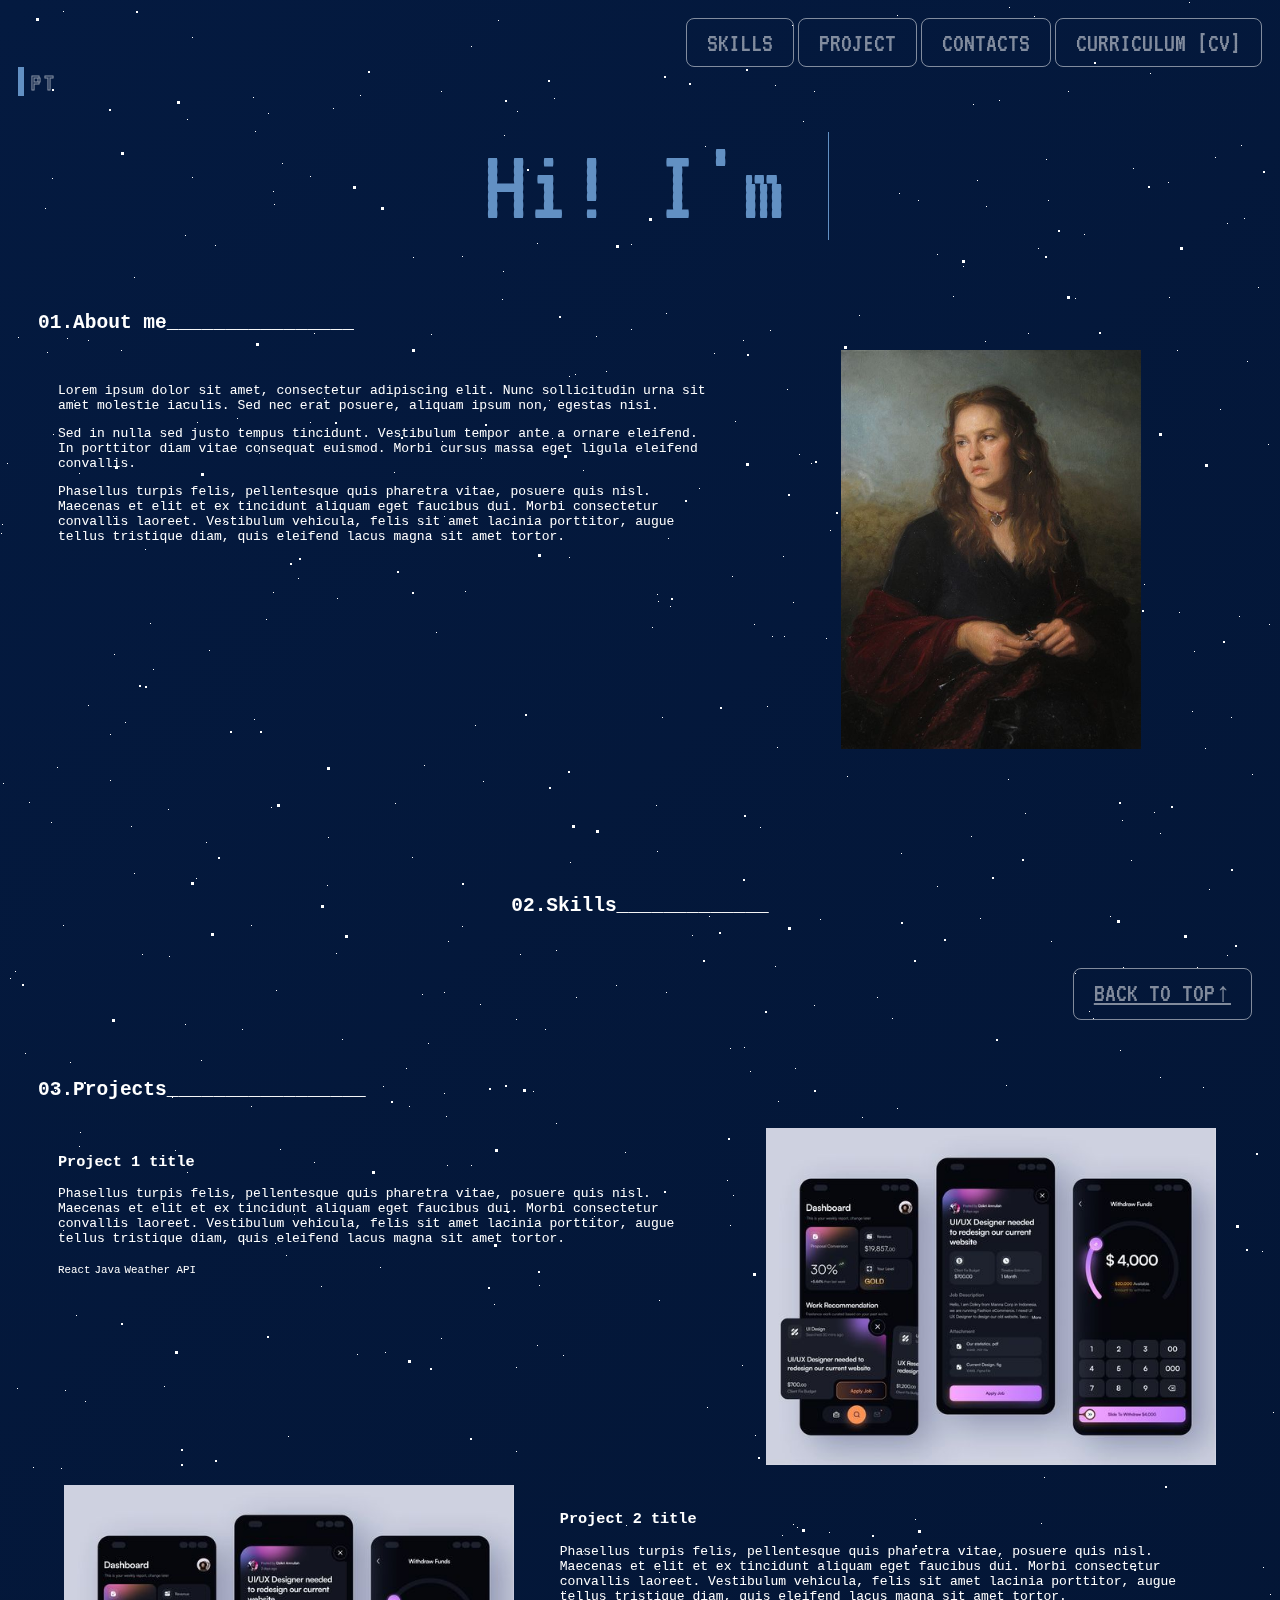
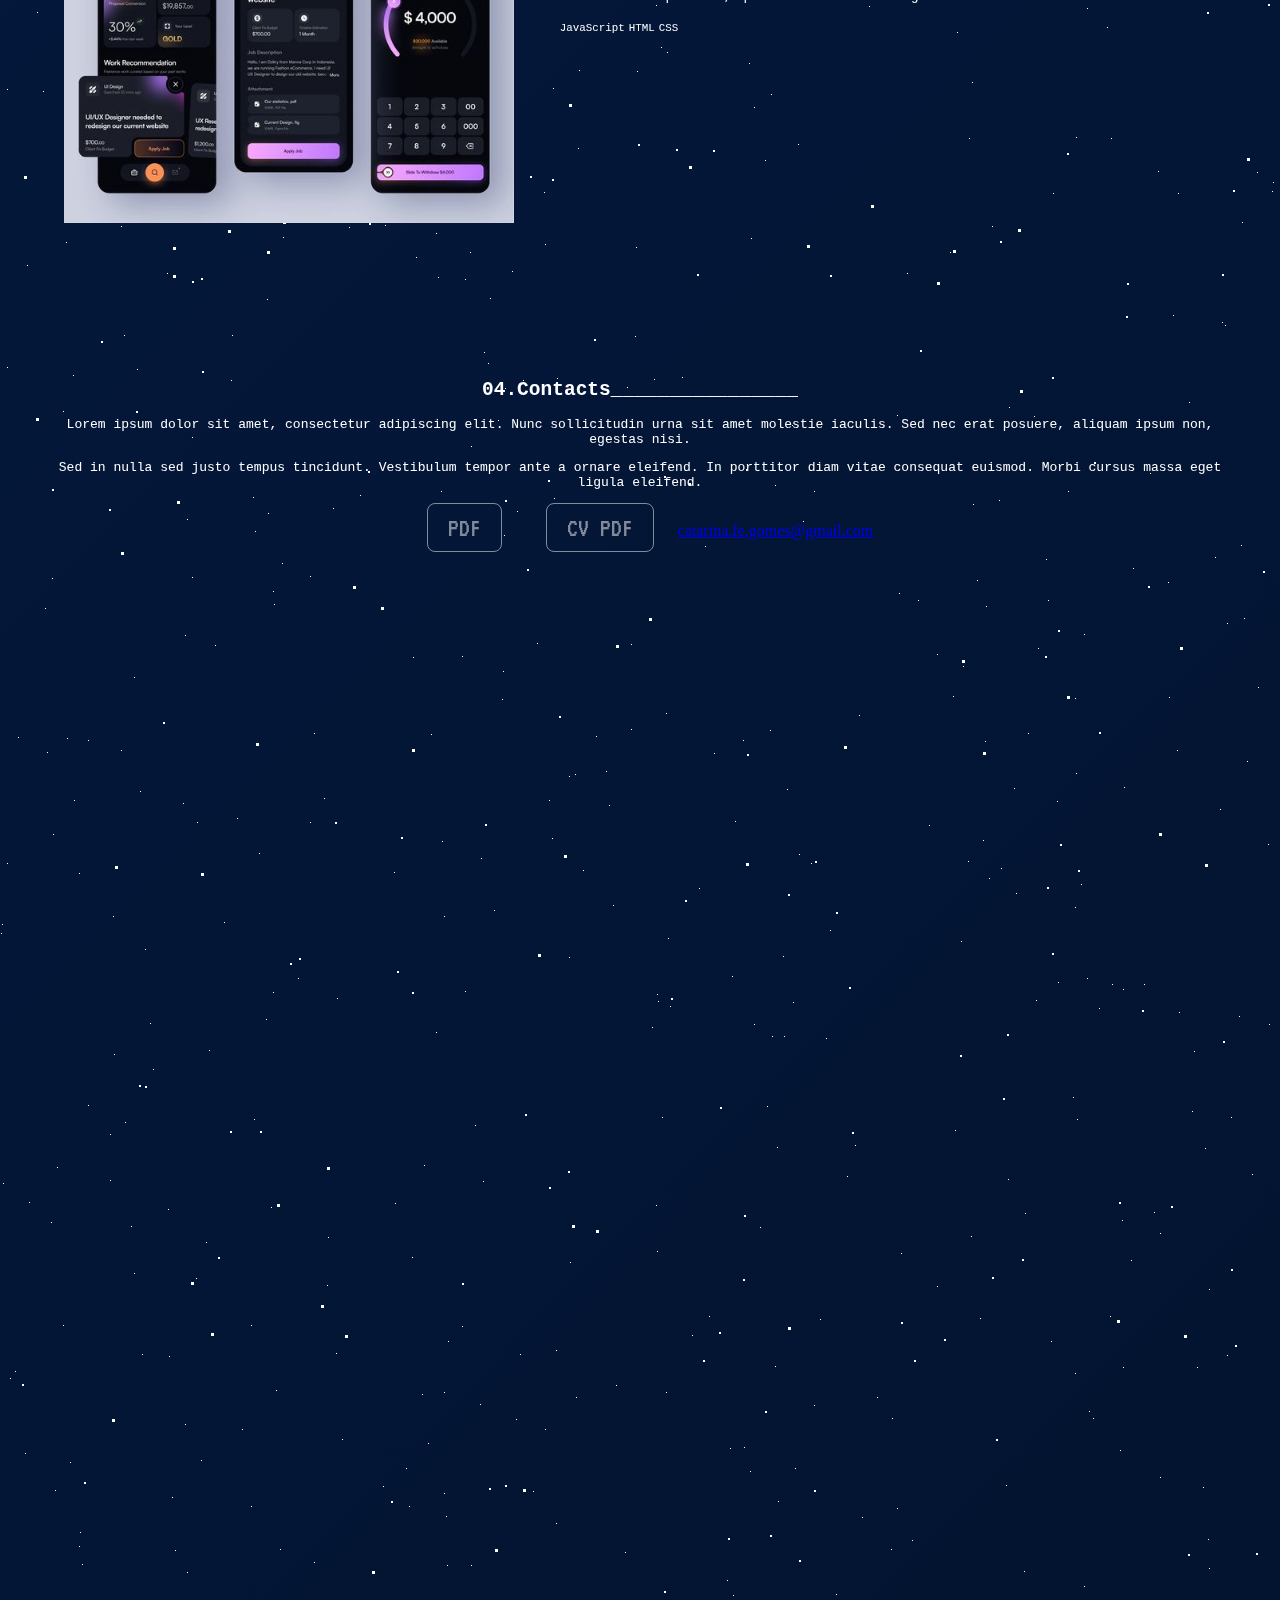
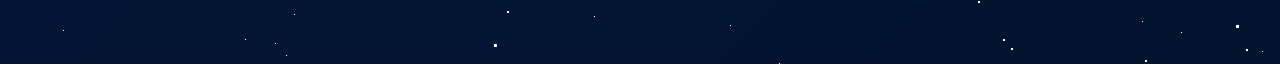
==== commit 47e703f3: "teste link cv" ====
--- a/english.html
+++ b/english.html
@@ -30,7 +30,7 @@
             <a href="#competencias"> <button id="btn" type="button">Skills</button></a>
             <a href="#projetos"> <button id="btn" type="button">Project</button></a>
             <a href="#contactos"> <button id="btn" type="button">Contacts</button></a>
-            <a href="/docs/dummy.pdf"> <button id="btn" type="button">Curriculum [CV]</button></a>
+            <a href="https://docs.google.com/viewer?url=https://catarina27.github.io/catarinafg.github.io/docs/dummy.pdf" target="_blank"> <button id="btn" type="button">Curriculum [CV]</button></a>
         </div>
 
         <a href="index.html"><button class="button" data-text="Awesome">
@@ -99,6 +99,7 @@
             <p>Lorem ipsum dolor sit amet, consectetur adipiscing elit. Nunc sollicitudin urna sit amet molestie iaculis. Sed nec erat posuere, aliquam ipsum non, egestas nisi.</p>
             <p>Sed in nulla sed justo tempus tincidunt. Vestibulum tempor ante a ornare eleifend. In porttitor diam vitae consequat euismod. Morbi cursus massa eget ligula eleifend.</p>
             
+            <a class="curriculumButton" href="https://catarina27.github.io/catarinafg.github.io/docs/dummy.pdf" target="_blank"><button type="button">PDF</button></a>
             <a class="curriculumButton" href="/docs/dummy.pdf"><button type="button">CV PDF</button></a>
             <a href = "mailto: catarina.fe.gomes@gmail.com">catarina.fe.gomes@gmail.com</a>
         </div>
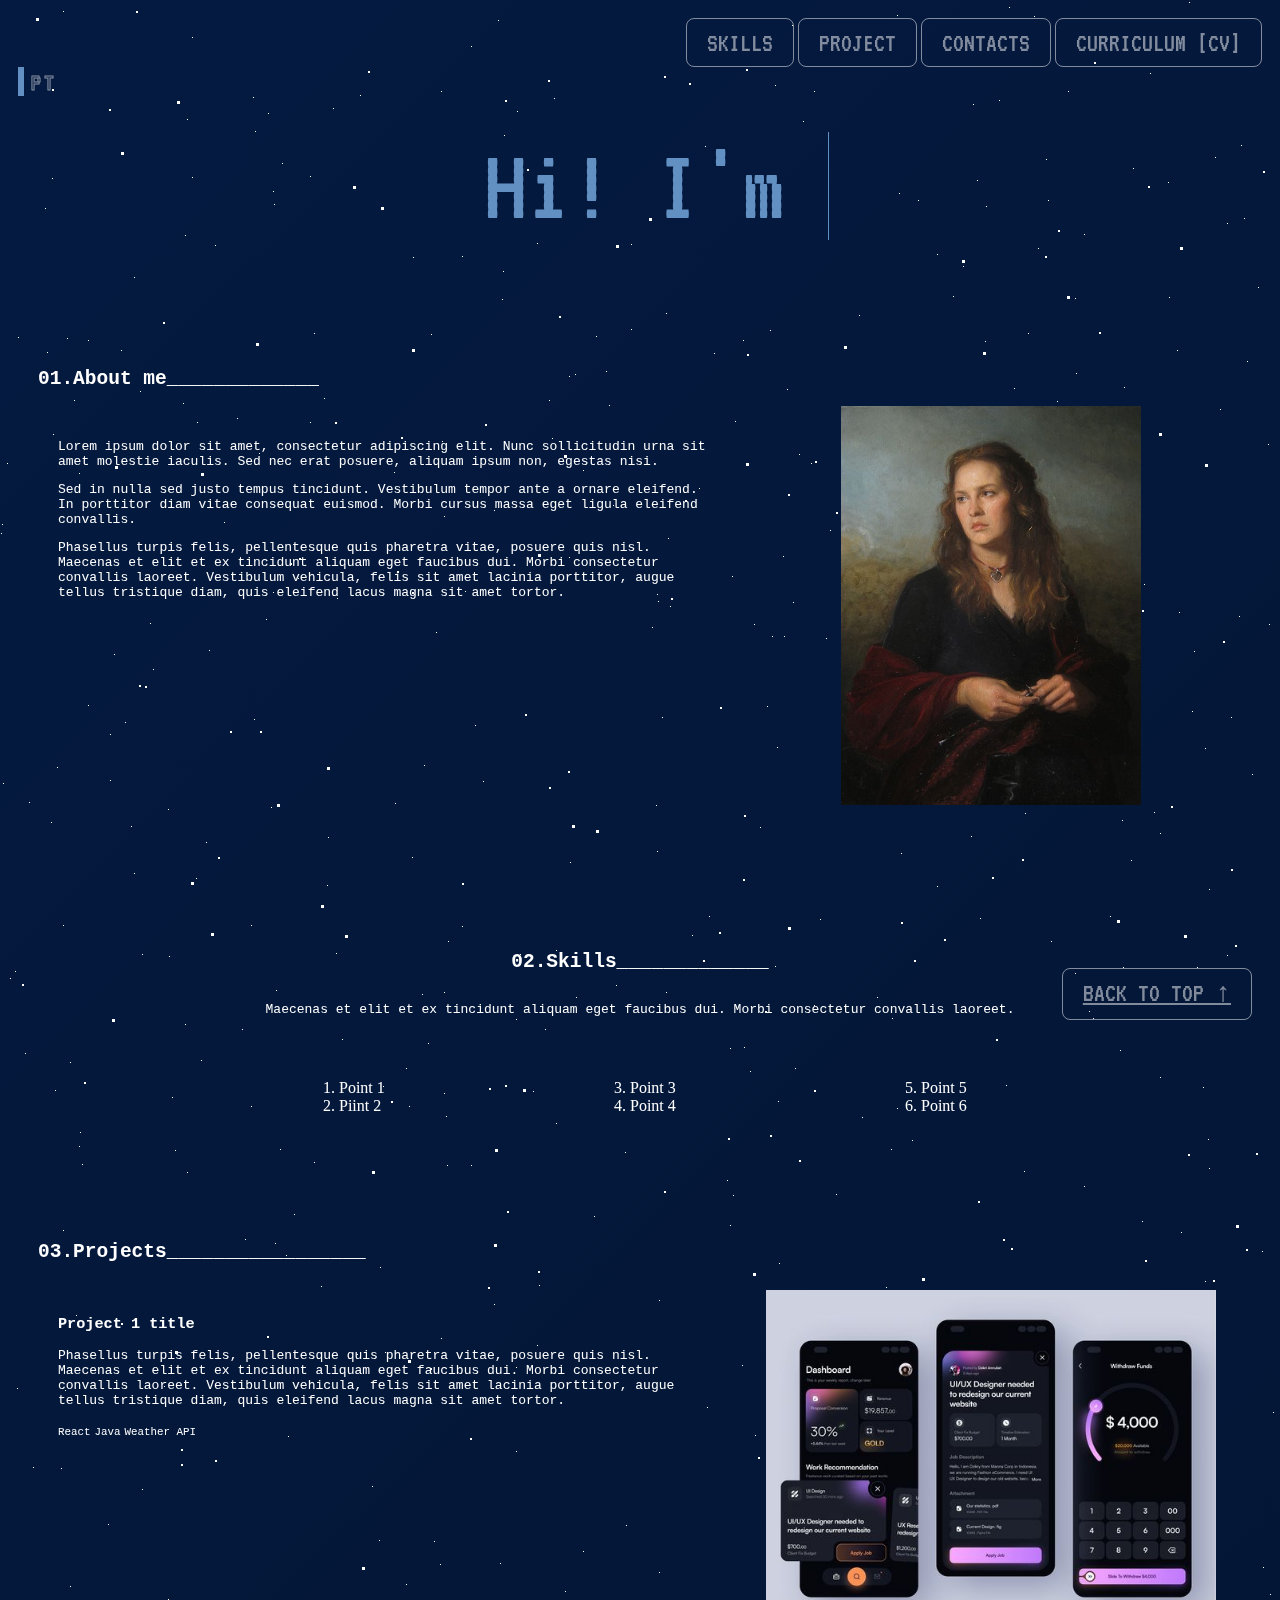
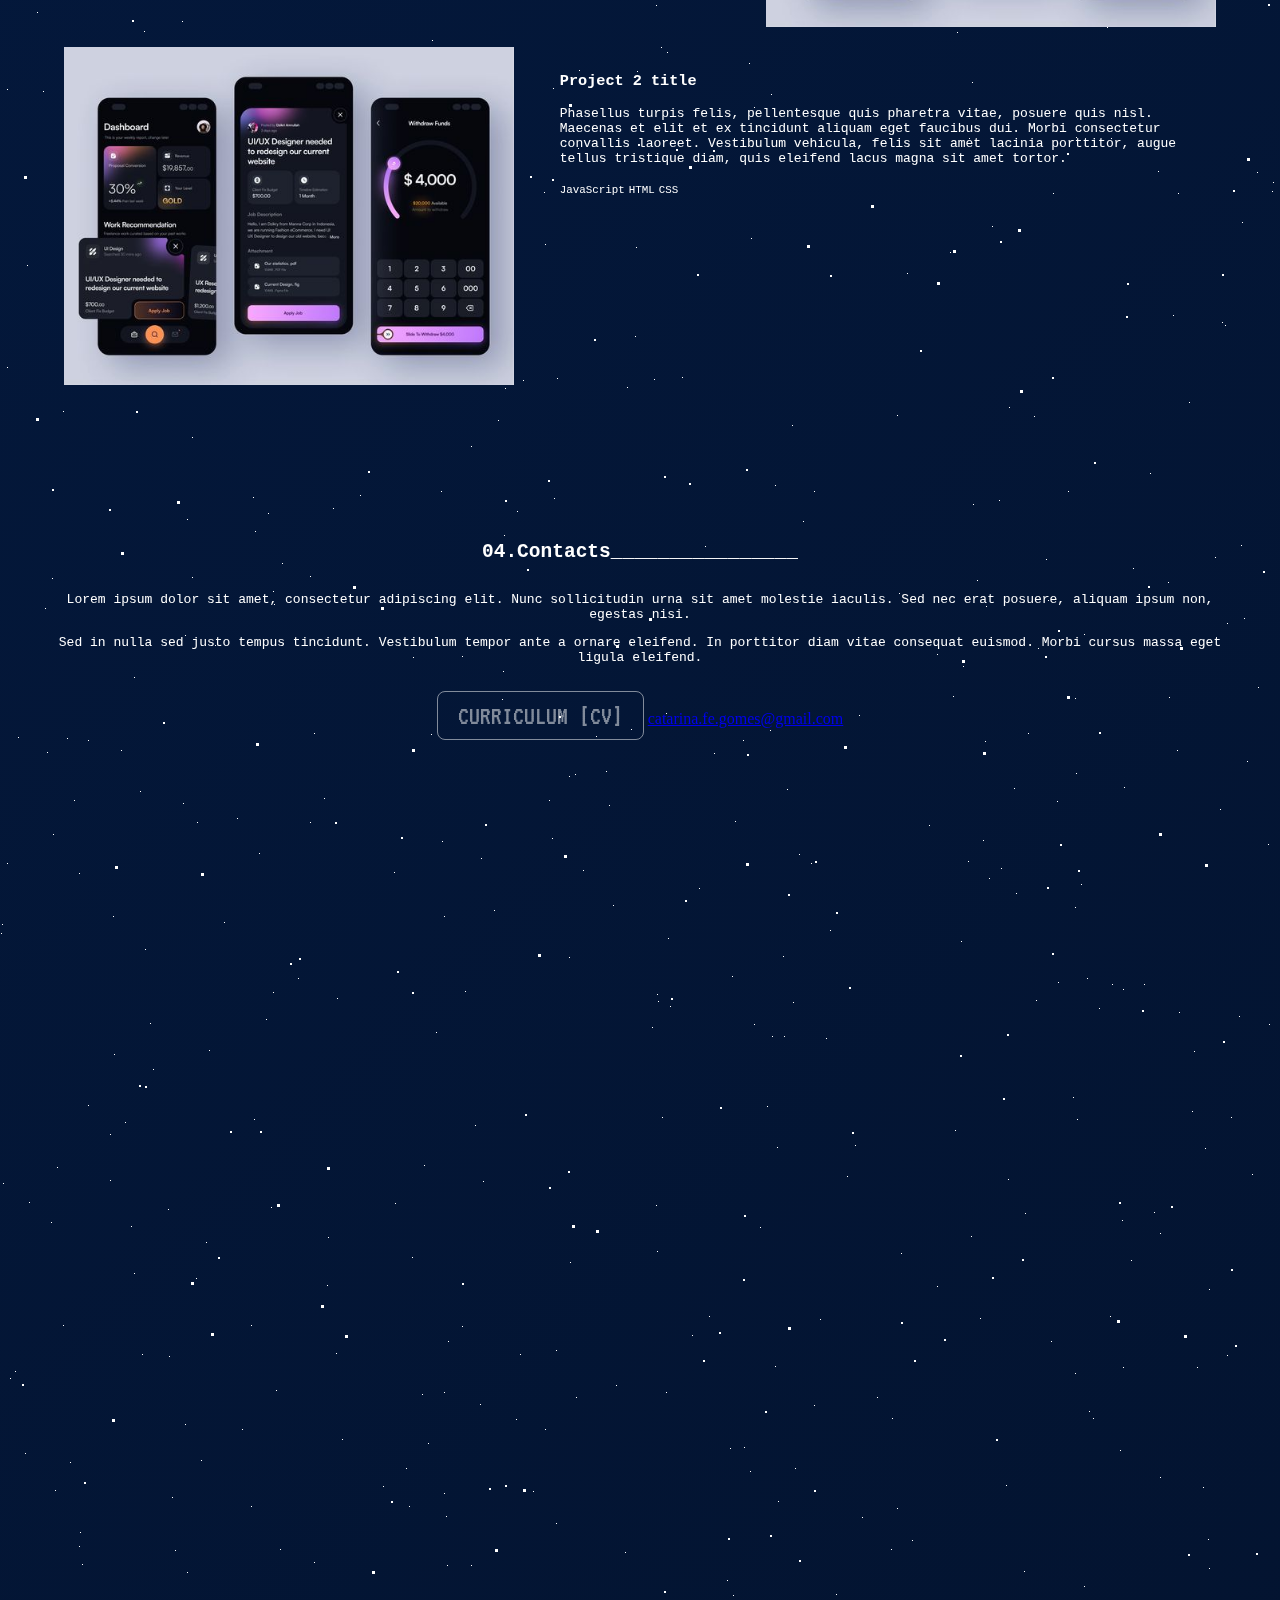
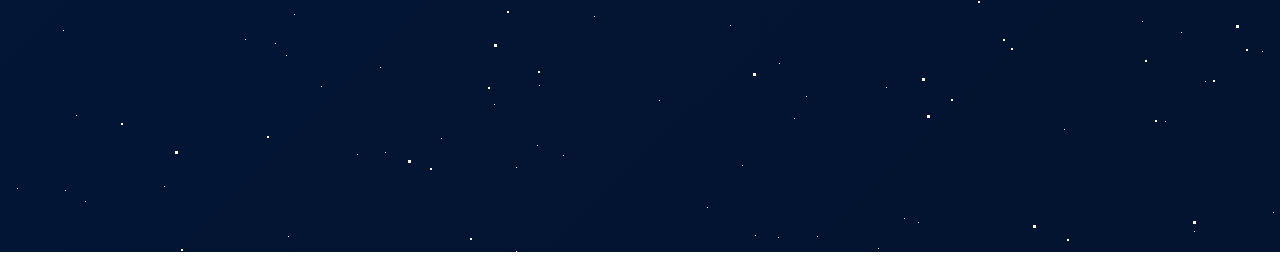
==== commit 0172c8b8: "Virtual pet project: Innitial commit" ====
--- a/english.html
+++ b/english.html
@@ -1,110 +1,134 @@
 <!DOCTYPE html>
-<html lang="pt-PT">
-    <head>
-        <meta charset="utf-8"/>
-        <title>Catarina Gomes</title>
-        <meta name="viewport" content="width=device-width"/>
-        <link rel="icon" href="/favicon-nobg.png" type="image/x-icon" />
+<html lang="en-EN">
+<head>
+    <meta charset="utf-8"/>
+    <title>Catarina Gomes</title>
+    <meta name="viewport" content="width=device-width"/>
+    <link rel="shortcut icon" type="image/x-icon" href="favicon-nobg.ico">
 
+    <link rel="stylesheet" href="docs/assets/CSS/styles.css">
+    <link rel="stylesheet" href="docs/assets/CSS/ptTitleStyles.css">
+    <link rel="stylesheet" href="docs/assets/CSS/starsBg.css">
 
-        <link rel="stylesheet" href="docs/assets/CSS/styles.css">
-        <link rel="stylesheet" href="docs/assets/CSS/enTitleStyles.css">
-        <link rel="stylesheet" href="docs/assets/CSS/starsBg.css">
+    <link rel="canonical" href="https://catarina27.github.io/catarinafg.github.io/index.html" />
+    <link rel="alternate" href="https://catarina27.github.io/catarinafg.github.io/english.html" hreflang="en-gb" />
 
-        <link rel="canonical" href="https://catarina27.github.io/catarinafg.github.io/index.html" />
-        <link rel="alternate" href="https://catarina27.github.io/catarinafg.github.io/index.html" hreflang="pt-pt" />
-        <link rel="canonical" href="https://catarina27.github.io/catarinafg.github.io/index.html" />
-        <link rel="alternate" href="https://catarina27.github.io/catarinafg.github.io/english.html" hreflang="en-gb" />
+    <link rel="preconnect" href="https://fonts.googleapis.com">
+    <link rel="preconnect" href="https://fonts.gstatic.com" crossorigin>
+    <link href="https://fonts.googleapis.com/css2?family=VT323&display=swap" rel="stylesheet">
 
-        <link rel="preconnect" href="https://fonts.googleapis.com">
-        <link rel="preconnect" href="https://fonts.gstatic.com" crossorigin>
-        <link href="https://fonts.googleapis.com/css2?family=VT323&display=swap" rel="stylesheet">
-    </head>
- 
-    <body>
-        <div id="stars"></div>
-        <div id="stars2"></div>
-        <div id="stars3"></div>
-        
-        <div class="menu">
-            <a href="#competencias"> <button id="btn" type="button">Skills</button></a>
-            <a href="#projetos"> <button id="btn" type="button">Project</button></a>
-            <a href="#contactos"> <button id="btn" type="button">Contacts</button></a>
-            <a href="https://docs.google.com/viewer?url=https://catarina27.github.io/catarinafg.github.io/docs/dummy.pdf" target="_blank"> <button id="btn" type="button">Curriculum [CV]</button></a>
-        </div>
+    <script>
+        document.addEventListener("DOMContentLoaded", () => {
+            fetch('docs/assets/contentEnglish.json')
+                .then(response => response.json())
+                .then(data => {
+                    document.getElementById('greeting').textContent = data.greeting;
+                    document.getElementById('about_me_title').textContent = data.about_me.title;
+                    document.getElementById('about_me').innerHTML = data.about_me.description.map(paragraph => `<p>${paragraph}</p>`).join('');
+                    document.getElementById('competencias_title').textContent = data.competencias.title;
+                    document.getElementById('competencias_description').innerHTML = data.competencias.description.map(paragraph => `<p>${paragraph}</p>`).join('');
+                    document.getElementById('projetos_title').textContent = data.projetos.title;
+                    document.getElementById('project1_title').textContent = data.projetos.project1.title;
+                    document.getElementById('project1_description').textContent = data.projetos.project1.description;
+                    document.getElementById('project2_title').textContent = data.projetos.project2.title;
+                    document.getElementById('project2_description').textContent = data.projetos.project2.description;
+                    document.getElementById('contactos_title').textContent = data.contactos.title;
+                    document.getElementById('contactos_description').innerHTML = data.contactos.description.map(paragraph => `<p>${paragraph}</p>`).join('');
+                });
+        });
+    </script>
+</head>
 
-        <a href="index.html"><button class="button" data-text="Awesome">
+<body>
+    <div id="stars"></div>
+    <div id="stars2"></div>
+    <div id="stars3"></div>
+    
+    <div class="menu">
+        <a href="#competencias_title"><button id="btn" type="button">Skills</button></a>
+        <a href="#projetos_title"><button id="btn" type="button">Project</button></a>
+        <a href="#contactos_title"><button id="btn" type="button">Contacts</button></a>
+        <a href="https://catarina27.github.io/catarinafg.github.io/docs/dummy.pdf" target="_blank"><button id="btn" type="button">Curriculum [CV]</button></a>
+    </div>
+
+    <a href="index.html"><button class="button" data-text="Awesome">
             <span class="actual-text">&nbsp;Pt⠀⠀⠀⠀⠀&nbsp;</span>
             <span aria-hidden="true" class="hover-text">&nbsp;Português&nbsp;</span>
         </button></a>
 
-        <h1 class="center" aria-label="Hi! I'm a developer">
+    <h1 class="center" aria-label="Hi! I'm a developer">
             Hi! I'm&nbsp;<span class="typewriter"></span>
         </h1>
+    <h1 id="greeting" class="center" aria-label="Hi! I'm a developer"></h1>
 
     <div class="group">
-        <h2>01.About me________________</h2>
+        <h2 id="about_me_title"></h2>
         <div class="project1"> 
-            <div class="description">
-            <p>Lorem ipsum dolor sit amet, consectetur adipiscing elit. 
-                Nunc sollicitudin urna sit amet molestie iaculis. 
-                Sed nec erat posuere, aliquam ipsum non, egestas nisi.</p>
-            <p>Sed in nulla sed justo tempus tincidunt. 
-                Vestibulum tempor ante a ornare eleifend. 
-                In porttitor diam vitae consequat euismod. 
-                Morbi cursus massa eget ligula eleifend convallis.</p>
-            <p>Phasellus turpis felis, pellentesque quis pharetra vitae, posuere quis nisl. 
-                Maecenas et elit et ex tincidunt aliquam eget faucibus dui. 
-                Morbi consectetur convallis laoreet. 
-                Vestibulum vehicula, felis sit amet lacinia porttitor, augue tellus tristique diam, quis eleifend lacus magna sit amet tortor.</p>  
+            <div class="description" id="about_me">
+                <!-- Content will be injected here -->
             </div>
         </div>
-        <img class="profileImage" src="docs/assets/images/dummyPfp.jpg" onload="" alt="Profile Picture">
+        <img class="profileImage" src="docs/assets/images/dummyPfp.jpg" onload="" alt="Foto de perfil">
     </div>
+
     <div class="group">
         <div class="center">
-            <h2 id="competencias">02.Skills_____________</h2>
+            <h2 id="competencias_title"></h2>
+            <p id="competencias_description"></p>
+        </div>
+        <div class="row">
+            <div class="column">
+                <p></p>
+            </div>
+            <ol>
+                <div class="column">
+                    <li>Point 1</li>
+                    <li>Piint 2</li>
+                </div>
+                
+                <div class="column">
+                    <li>Point 3</li>
+                    <li>Point 4</li>
+                </div>
+
+                <div class="column">
+                    <li>Point 5</li>
+                    <li>Point 6</li>
+                </div>
+            </ol>
         </div>
     </div>
+
     <div class="group">
-            <h2 id="projetos">03.Projects_________________</h2>
+        <h2 id="projetos_title"></h2>
         <div class="project1">
-            <h3> Project 1 title</h3>
-            <p>Phasellus turpis felis, pellentesque quis pharetra vitae, posuere quis nisl. 
-                Maecenas et elit et ex tincidunt aliquam eget faucibus dui. 
-                Morbi consectetur convallis laoreet. 
-                Vestibulum vehicula, felis sit amet lacinia porttitor, augue tellus tristique diam, quis eleifend lacus magna sit amet tortor.</p>
+            <h3 id="project1_title"></h3>
+            <p id="project1_description"></p>
             <small>React</small>
             <small>Java</small>
             <small>Weather API</small>
         </div>
-            <img class="projectImage" src="docs/assets/images/dummyImage.jpg" onload="" alt="Project 1 image">
+        <img class="projectImage" src="docs/assets/images/dummyImage.jpg" onload="" alt="Imagem do projeto 1">
         
         <div class="project2">
-            <h3> Project 2 title</h3>
-            <p>Phasellus turpis felis, pellentesque quis pharetra vitae, posuere quis nisl. 
-                Maecenas et elit et ex tincidunt aliquam eget faucibus dui. 
-                Morbi consectetur convallis laoreet. 
-                Vestibulum vehicula, felis sit amet lacinia porttitor, augue tellus tristique diam, quis eleifend lacus magna sit amet tortor.</p>
+            <h3 id="project2_title"></h3>
+            <p id="project2_description"></p>
             <small>JavaScript</small>
             <small>HTML</small>
             <small>CSS</small>
         </div>
-            <img class="projectImage" src="docs/assets/images/dummyImage.jpg" onload="" alt="Project 2 image">
-        
+        <img class="projectImage" src="docs/assets/images/dummyImage.jpg" onload="" alt="Imagem do projeto 2">
     </div>
+
     <div class="group">
         <div class="center">
-            <h2 id="contactos">04.Contacts________________</h2>
-            <p>Lorem ipsum dolor sit amet, consectetur adipiscing elit. Nunc sollicitudin urna sit amet molestie iaculis. Sed nec erat posuere, aliquam ipsum non, egestas nisi.</p>
-            <p>Sed in nulla sed justo tempus tincidunt. Vestibulum tempor ante a ornare eleifend. In porttitor diam vitae consequat euismod. Morbi cursus massa eget ligula eleifend.</p>
-            
-            <a class="curriculumButton" href="https://catarina27.github.io/catarinafg.github.io/docs/dummy.pdf" target="_blank"><button type="button">PDF</button></a>
-            <a class="curriculumButton" href="/docs/dummy.pdf"><button type="button">CV PDF</button></a>
-            <a href = "mailto: catarina.fe.gomes@gmail.com">catarina.fe.gomes@gmail.com</a>
+            <h2 id="contactos_title"></h2>
+            <p id="contactos_description"></p>
+            <a href="https://catarina27.github.io/catarinafg.github.io/docs/dummy.pdf" target="_blank"><button id="btn" type="button">Curriculum [CV]</button></a>
+   <a href="mailto:catarina.fe.gomes@gmail.com">catarina.fe.gomes@gmail.com</a>
         </div>
     </div>   
 
-    <a href="#" class="top">Back to Top&#8593;</a>      
-    </body>
+    <a href="#" class="top">Back to top &#8593;</a>      
+</body>
 </html>--- a/docs/assets/CSS/ptTitleStyles.css
+++ b/docs/assets/CSS/ptTitleStyles.css
@@ -0,0 +1,111 @@
+.vt323-regular {
+    font-family: "VT323", monospace;
+    font-style: normal;
+  }
+
+h1 {
+    font-size: 12vmin;
+    color: #6290C3;
+    text-align: left;
+    font-family: "VT323", monospace;
+    font-weight: 400;
+    font-style: normal;
+    margin: 1rem 0 1rem 2rem;
+  }
+  
+  /* Typewriter effect 1 */
+  @keyframes typing {
+    0.00000%, 27.3488% { content: "p"; }
+    1.13950%, 26.2093% { content: "pr "; }
+    2.27910%, 25.0698% { content: "pro"; }
+    3.41860%, 23.9302% { content: "prog"; }
+    4.55810%, 22.7907% { content: "progr"; }
+    5.69770%, 21.6512% { content: "progra"; }
+    6.83720%, 20.5116% { content: "program"; }
+    7.97670%, 19.3721% { content: "programa"; }
+    9.11630%, 18.2326% { content: "programad"; }
+    10.2558%, 17.0930% { content: "programado"; }
+    11.3953%, 15.9536% { content: "programador"; }
+    12.5348%, 14.8141% { content: "programadora"; }
+
+    29.6279%, 52.4186% { content: " "; }
+    30.7674%, 51.2791% { content: "a "; }
+    31.9070%, 50.1395% { content: "a C"; }
+    33.0465%, 49.0000% { content: "a Ca"; }
+    34.1860%, 47.8605% { content: "a Cat"; }
+    35.3256%, 46.7209% { content: "a Cata"; }
+    36.4651%, 45.5814% { content: "a Catar"; }
+    37.6047%, 44.4419% { content: "a Catari"; }
+    38.7442%, 43.3024% { content: "a Catarin"; }
+    39.8837%, 42.1629% { content: "a Catarina"; }
+    41.0232%, 41.0232% { content: "a Catarina"; }
+    42.1627%, 39.8837% { content: "a Catarina"; } 
+
+    54.6977%, 75.2093% { content: ""; }
+    55.8372%, 74.0698% { content: "h"; }
+    56.9767%, 72.9302% { content: "hu"; }
+    58.1163%, 71.7907% { content: "hum"; }
+    59.2558%, 70.6512% { content: "huma"; }
+    60.3953%, 69.5116% { content: "human"; }
+    61.5349%, 68.3721% { content: "humana"; }
+  
+    74.0705%, 99.1395% { content: " "; }
+    75.210000000%, 98% { content: "e"; }
+    76.3495%, 96.8605% { content: "en"; }
+    77.48900%, 95.721% { content: "eng"; }
+    78.6285%, 94.5815% { content: "enge"; }
+    79.76800%, 93.442% { content: "engen"; }
+    80.9075%, 92.3025% { content: "engenh"; }
+    82.04700%, 91.163% { content: "engenhe"; }
+    83.1865%, 90.0235% { content: "engenhei"; }
+    84.32600%, 88.884% { content: "engenheir"; }
+    85.4655%, 87.7445% { content: "engenheira"; }
+  }
+  
+  @keyframes blink {
+    0%, 100% { opacity: 1; }
+    50% { opacity: 0; }
+  }
+  
+  .typewriter {
+    --caret: currentcolor;
+  }
+  
+  .typewriter::before {
+    content: "";
+    animation: typing 13.5s infinite;
+  }
+  
+  .typewriter::after {
+    content: "";
+    border-right: 1px solid var(--caret);
+    animation: blink 0.5s linear infinite;
+  }
+  
+  .typewriter.thick::after {
+    border-right: 1ch solid var(--caret);
+  }
+  
+  .typewriter.nocaret::after {
+    border-right: 0;
+  }
+  
+  
+  @media (prefers-reduced-motion) {
+    .typewriter::after {
+      animation: none;
+    }
+    
+    @keyframes sequencePopup {
+      0%, 100% { content: "programadora"; }
+      25% { content: "a Catarina"; }
+      50% { content: "humana"; }
+      75% { content: "engenheira"; }
+    }
+  
+    .typewriter::before {
+      content: "programadora";
+      animation: sequencePopup 12s linear infinite;
+    }
+  }
+  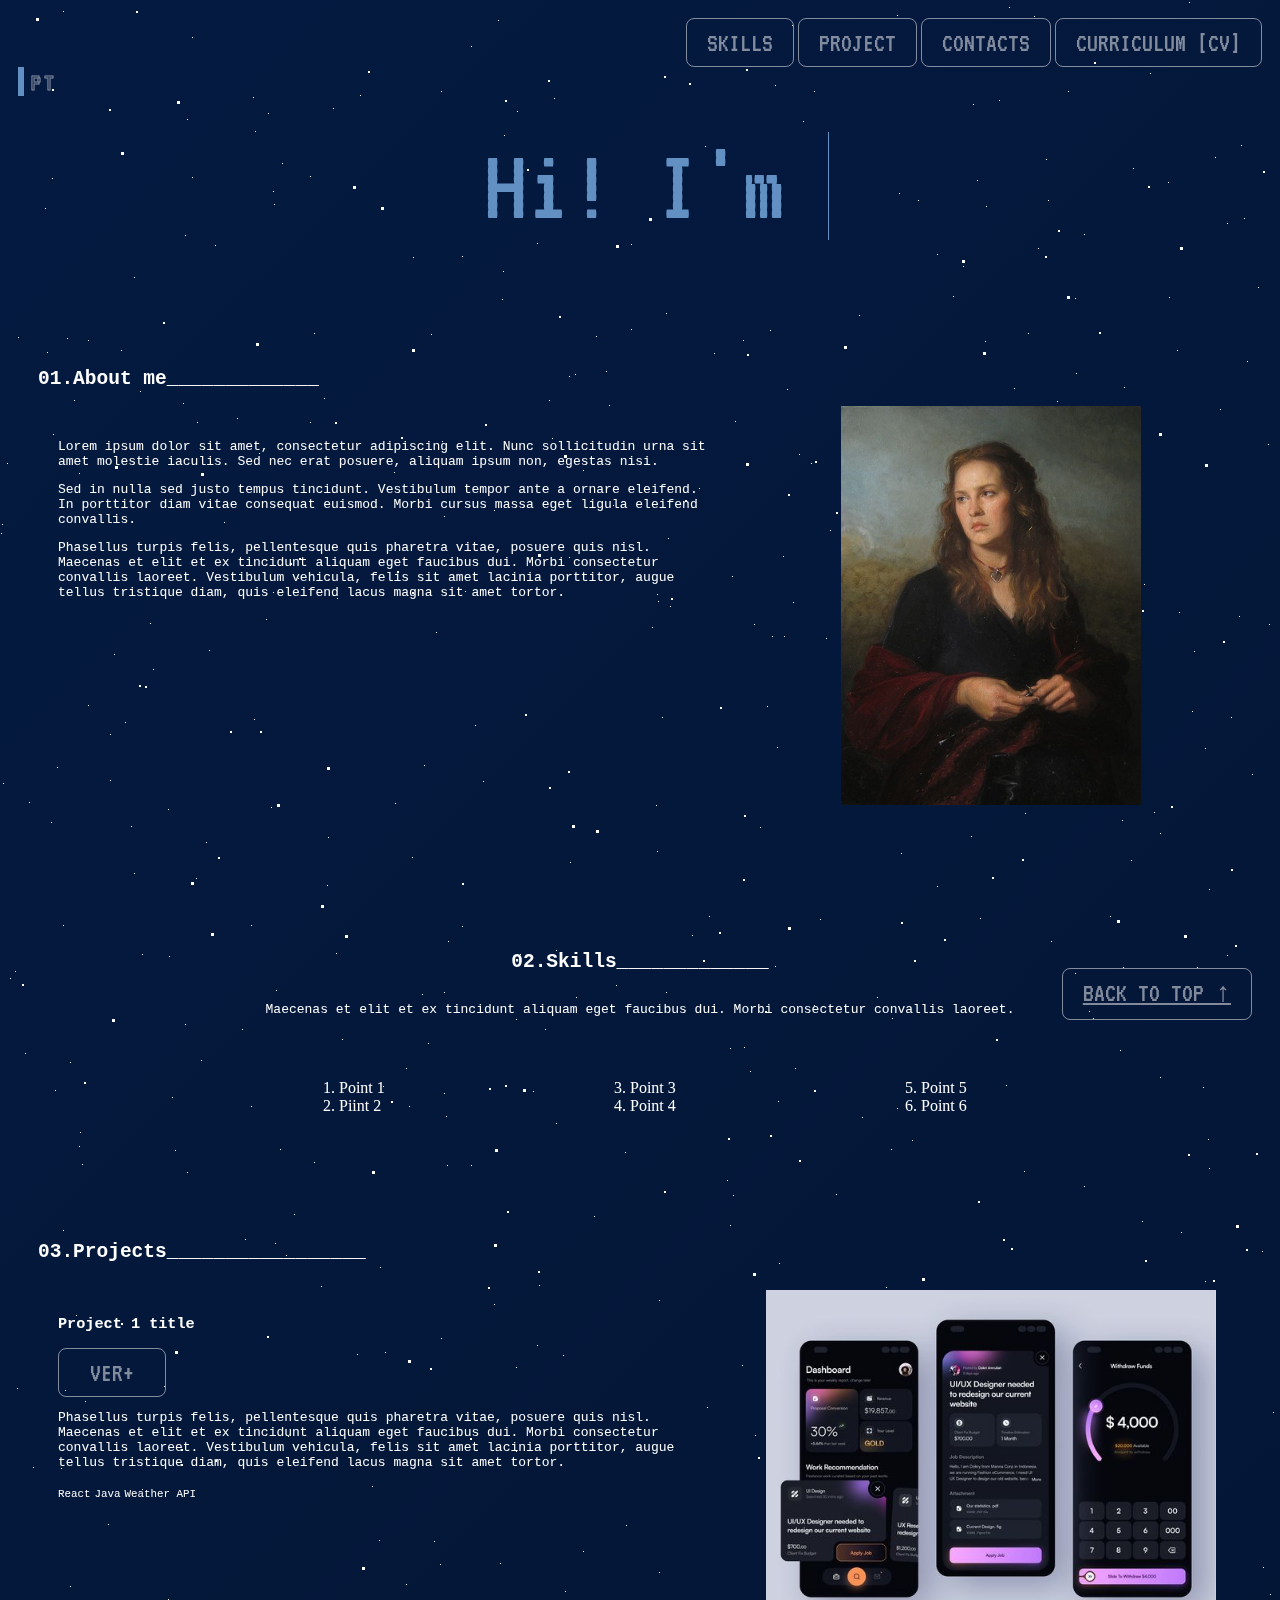
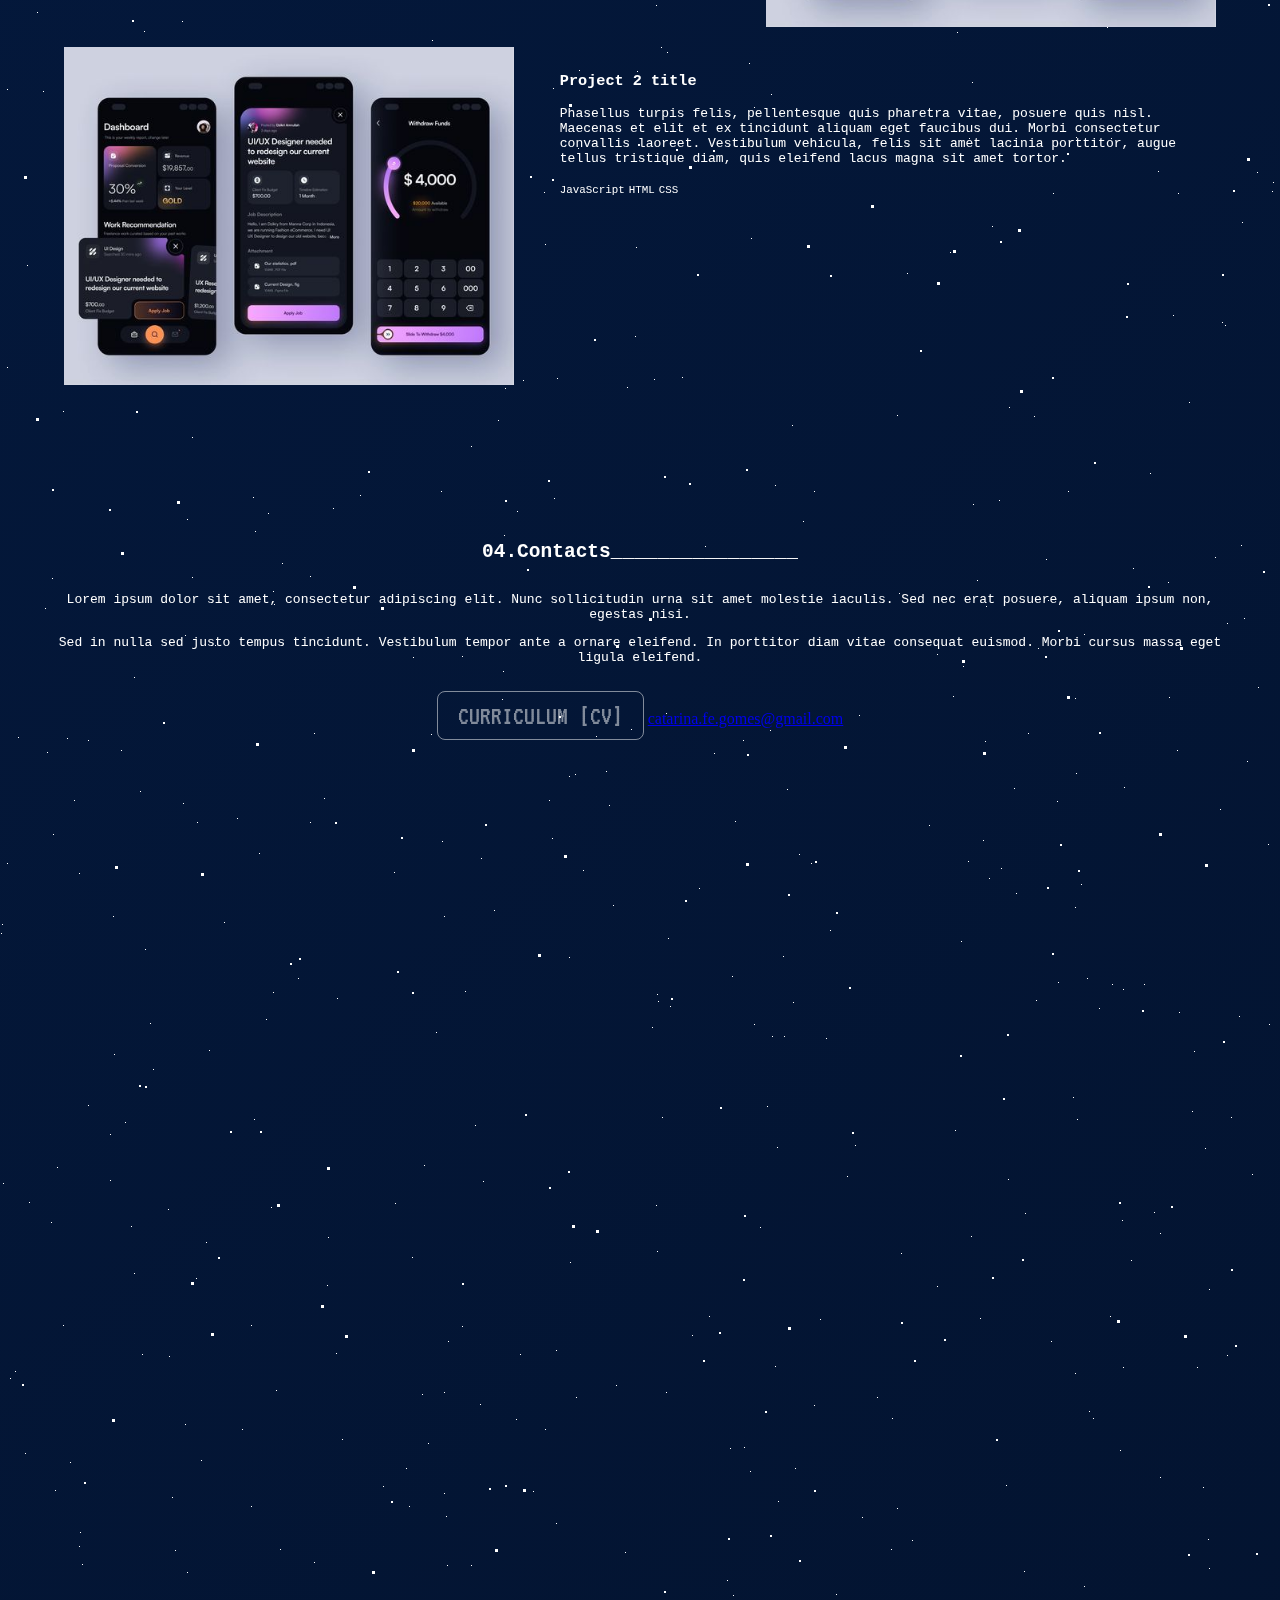
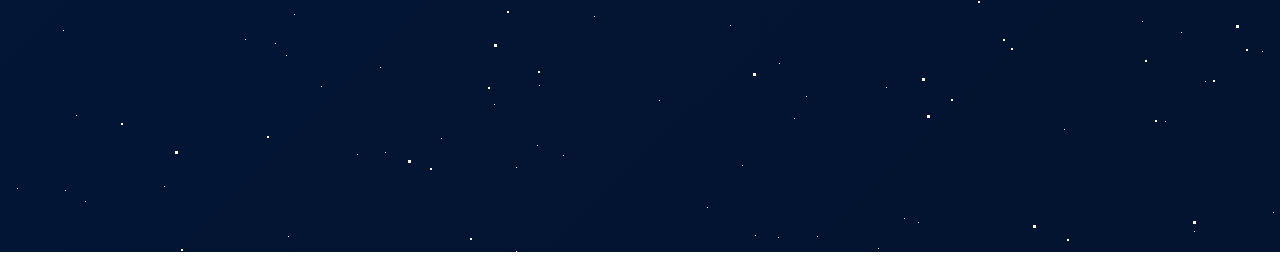
==== commit 714838af: "VirtualPet" ====
--- a/english.html
+++ b/english.html
@@ -103,6 +103,10 @@
         <h2 id="projetos_title"></h2>
         <div class="project1">
             <h3 id="project1_title"></h3>
+
+            <a href="VirtualPet/VirtualPet.html"><button id="btn" type="button" data-text="Awesome">
+                <span class="actual-text">&nbsp;Ver+&nbsp;</span>
+            </button></a>
             <p id="project1_description"></p>
             <small>React</small>
             <small>Java</small>
